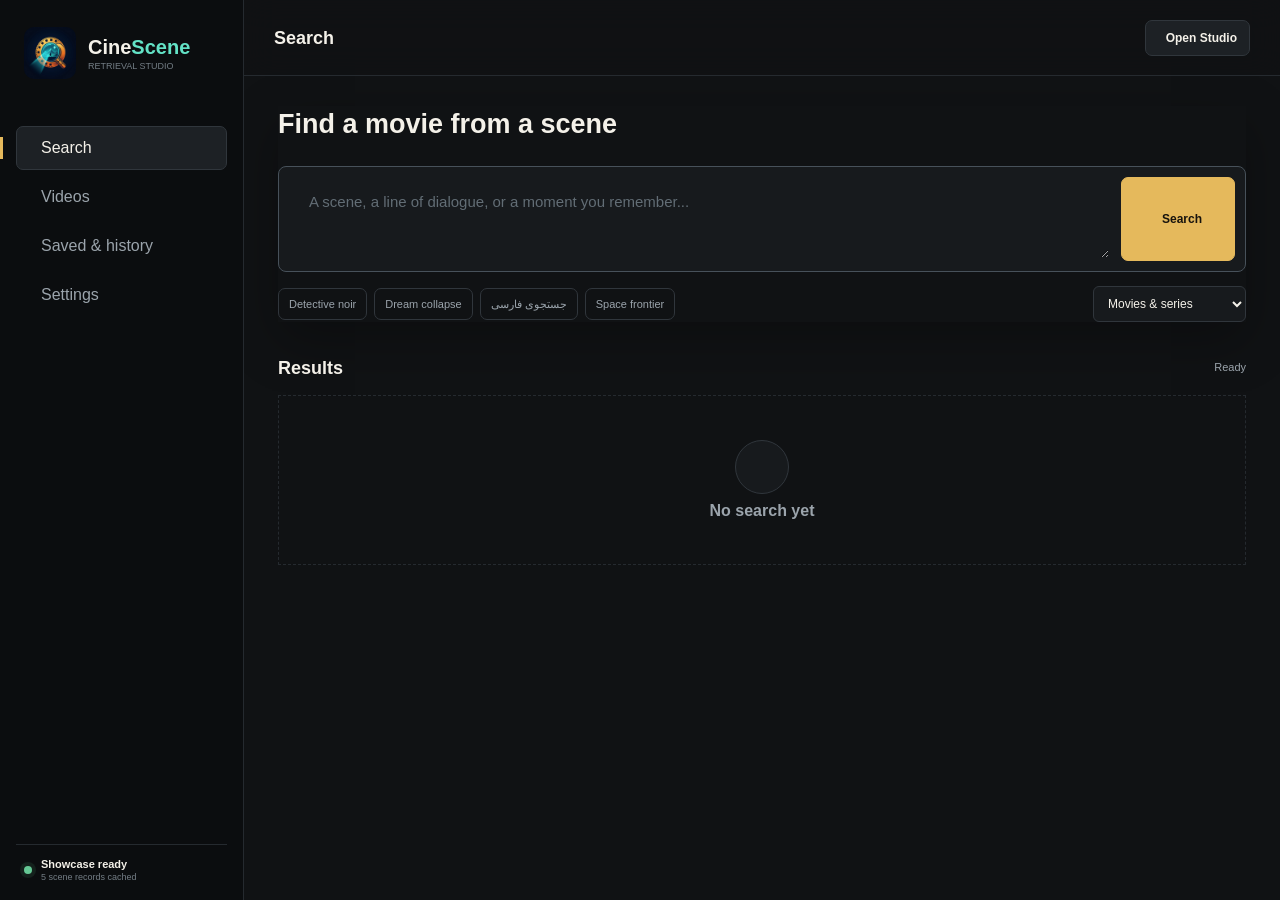
==== index.html @ 85725b5b "Simplify Studio workflows and complete title details, saved memory and folder controls" ====
<!doctype html>
<html lang="en">
  <head>
    <meta charset="utf-8" />
    <meta name="viewport" content="width=device-width, initial-scale=1" />
    <meta name="theme-color" content="#101214" />
    <meta name="description" content="CineScene retrieves movies and series from a remembered scene." />
    <title>CineScene Retrieval Studio</title>
    <link rel="manifest" href="./manifest.webmanifest" />
    <meta property="og:title" content="CineScene" />
    <meta property="og:description" content="Discover movies by their scenes." />
    <meta property="og:image" content="https://amin-pourmand.github.io/cinescene/assets/brand-lockup.jpg" />
    <meta property="og:image:width" content="1024" />
    <meta property="og:image:height" content="1024" />
    <link rel="icon" href="./assets/icon.svg?v=20261025-reel-v11" type="image/svg+xml" />
    <link rel="icon" href="./assets/favicon-32.png?v=20261025-reel-v11" sizes="32x32" type="image/png" />
    <link rel="apple-touch-icon" href="./assets/apple-touch-icon.png?v=20261025-reel-v11" sizes="180x180" />
    <link rel="stylesheet" href="./assets/styles.css?v=20261025-reel-v11" />
    <link rel="stylesheet" href="./assets/scene-explorer.css?v=20261025-reel-v11" />
    <link rel="stylesheet" href="./assets/workspace.css?v=20261025-workspace-v12" />
  </head>
  <body>
    <div class="app-shell">
      <aside class="sidebar" id="sidebar">
        <a class="brand" href="#discover" data-view-link="discover" aria-label="CineScene home">
          <img class="brand-mark" src="./assets/brand-mark-512.png?v=20261025-reel-v11" width="52" height="52" alt="" />
          <span class="brand-copy"><strong>Cine<span>Scene</span></strong><small>Retrieval Studio</small></span>
        </a>

        <nav class="primary-nav" aria-label="Workspace">
          <button class="nav-item active" type="button" data-view-link="discover">
            <i data-lucide="search"></i><span>Search</span>
          </button>
          <button class="nav-item" type="button" data-view-link="scenes">
            <i data-lucide="film"></i><span>Videos</span>
          </button>
          <button class="nav-item" type="button" data-view-link="library">
            <i data-lucide="bookmark"></i><span>Saved &amp; history</span>
          </button>
          <button class="nav-item" type="button" data-view-link="system">
            <i data-lucide="settings-2"></i><span>Settings</span>
          </button>
        </nav>

        <div class="sidebar-status">
          <span class="status-dot" id="statusDot"></span>
          <div><strong id="sidebarStatus">Loading catalog</strong><small id="sidebarModel">Public PWA showcase</small></div>
          <button class="icon-button ghost" id="installButton" type="button" title="Install app" aria-label="Install app" hidden>
            <i data-lucide="download"></i>
          </button>
        </div>
      </aside>

      <div class="app-main">
        <header class="topbar">
          <button class="icon-button mobile-menu" id="mobileMenuButton" type="button" aria-label="Open navigation">
            <i data-lucide="menu"></i>
          </button>
          <div><h1 id="viewTitle">Search</h1></div>
          <div class="topbar-actions">
            <a class="button secondary compact studio-link" href="http://127.0.0.1:8000/#ingest" target="_blank" rel="noopener" aria-label="Open local Studio" title="Open local Studio"><i data-lucide="external-link"></i><span>Open Studio</span></a>
          </div>
        </header>

        <main class="content">
          <section class="view active" id="discoverView" data-view="discover">
            <div class="search-stage">
              <div class="search-heading">
                <div><h2>Find a movie from a scene</h2></div>
                <div class="search-heading-actions"><button class="icon-button ghost" id="shareSearchButton" type="button" title="Copy search link" aria-label="Copy search link" disabled><i data-lucide="link"></i></button><button class="icon-button ghost" id="clearButton" type="button" title="Clear search" aria-label="Clear search"><i data-lucide="x"></i></button></div>
              </div>
              <div class="query-composer">
                <i data-lucide="sparkles"></i>
                <textarea id="queryInput" rows="2" maxlength="1000" dir="auto" aria-label="Scene description" placeholder="A scene, a line of dialogue, or a moment you remember..."></textarea>
                <button class="button primary search-button" id="searchButton" type="button"><i data-lucide="search"></i><span>Search</span></button>
              </div>
              <div class="search-tools">
                <div class="prompt-list" aria-label="Example searches">
                  <button type="button" data-query="a lonely detective enters a dark room and investigates a mystery">Detective noir</button>
                  <button type="button" data-query="a dream collapses while people run through a rotating hallway">Dream collapse</button>
                  <button type="button" data-query="کارآگاهی تنها وارد اتاقی تاریک می شود و دنبال سرنخ می گردد">جستجوی فارسی</button>
                  <button type="button" data-query="space adventure with an alien civilization and a distant moon">Space frontier</button>
                </div>
                <div class="search-settings">
                    <select id="sourceFilter" aria-label="Media type">
                      <option value="all">Movies &amp; series</option>
                      <option value="offline">With scene evidence</option>
                      <option value="movies">Movies</option>
                      <option value="series">Series</option>
                    </select>
                </div>
              </div>
            </div>

            <section class="recent-section" hidden><span>Recent searches</span><div id="recentSearches" class="recent-searches"></div></section>

            <section class="results-section">
              <div class="section-header">
                <div><span class="section-kicker">Ranked matches</span><h3>Results</h3></div>
                <span class="count-label" id="resultMeta">Ready</span>
              </div>
              <div id="results" class="results-grid empty-results">
                <div class="empty-visual"><i data-lucide="scan-search"></i></div>
                <strong>No search yet</strong>
              </div>
            </section>
          </section>

          <section class="view" id="scenesView" data-view="scenes">
            <div class="page-heading">
              <div><h2>Videos</h2></div>
              <span class="mode-badge">Preview only</span>
            </div>

            <details class="add-media-panel"><summary>Preview a local video</summary><div class="lab-layout">
              <section class="tool-panel upload-panel">
                <div class="panel-heading"><span>01</span><div><h3>Local video</h3></div></div>
                <div class="drop-zone" id="videoDropZone" role="region" aria-label="Local video preview">
                  <input id="videoInput" type="file" accept="video/mp4,video/x-matroska,video/webm,video/quicktime,video/*" hidden />
                  <div class="drop-icon"><i data-lucide="file-video-2"></i></div>
                  <strong id="videoDropTitle">Drop a video here</strong>
                  <span id="videoDropMeta">MP4, MKV, MOV, AVI, WEBM</span>
                  <button class="button secondary compact" type="button" id="chooseVideoButton"><i data-lucide="folder-open"></i>Browse</button>
                </div>
                <div class="file-row" id="selectedVideo" hidden>
                  <i data-lucide="film"></i><div><strong></strong><span></span></div>
                  <button class="icon-button ghost" id="removeVideoButton" type="button" aria-label="Remove video"><i data-lucide="trash-2"></i></button>
                </div>
                <button class="button primary full-width" id="previewVideoButton" type="button" disabled><i data-lucide="play"></i><span>Preview selected media</span></button>
              </section>

            </div></details>

            <section class="timeline-section">
              <div class="section-header"><div><h3>Scene examples</h3></div></div>
              <div id="sceneTimeline" class="media-timeline empty-inline">Loading processed scenes...</div>
            </section>
          </section>

          <section class="view" id="libraryView" data-view="library">
            <div class="page-heading"><div><h2>Saved &amp; history</h2></div></div>
            <div class="memory-tabs" role="tablist" aria-label="Saved items and history"><button class="active" role="tab" aria-selected="true" data-memory-tab="saved" type="button">Saved titles</button><button role="tab" aria-selected="false" data-memory-tab="history" type="button">Search history</button></div>
            <section data-memory-panel="saved"><div id="favoriteList" class="memory-list"></div></section>
            <section data-memory-panel="history" hidden><div class="memory-panel-header"><h3>Search history</h3><button class="icon-button ghost" id="clearHistoryButton" type="button" title="Clear search history" aria-label="Clear search history"><i data-lucide="trash-2"></i></button></div><div id="historyList" class="memory-list"></div></section>
          </section>

          <section class="view" id="systemView" data-view="system">
            <div class="page-heading"><div><h2>Settings</h2></div><span class="status-pill" id="statusPill">Loading catalog</span></div>
            <div class="preference-row"><label for="topKInput">Results per search</label><input id="topKInput" type="number" min="1" max="20" value="8" /></div>
            <div class="preference-row"><span>Mode</span><span class="mode-badge">Catalog showcase</span></div>
            <div class="preference-row"><span>Video processing</span><a class="button secondary compact studio-link" href="http://127.0.0.1:8000/#ingest" target="_blank" rel="noopener"><i data-lucide="external-link"></i>Open local Studio</a></div>
            <details class="technical-details"><summary>Catalog information</summary><p class="count-label"><span id="metricCatalog">-</span> catalog titles</p><div class="stat-strip" aria-label="Catalog summary">
              <div><i data-lucide="clapperboard"></i><span><strong id="metricIndexed">-</strong><small>showcase titles</small></span></div>
              <div><i data-lucide="library"></i><span><strong id="metricOffline">-</strong><small>series titles</small></span></div>
              <div><i data-lucide="binary"></i><span><strong id="metricScenes">-</strong><small>scene records</small></span></div>
              <div><i data-lucide="timer"></i><span><strong id="metricLatency">-</strong><small>last search</small></span></div>
            </div></details>
          </section>
        </main>
      </div>
    </div>

    <dialog id="playerDialog" class="player-dialog">
      <div class="player-topbar"><div><strong id="playerTitle">Local media preview</strong><span id="playerTimecode">Browser-only playback</span></div><button class="icon-button ghost" id="closePlayerButton" type="button" aria-label="Close player"><i data-lucide="x"></i></button></div>
      <video id="scenePlayer" controls preload="metadata"></video>
      <div class="player-caption" id="playerCaption">The selected file remains on this device.</div>
    </dialog>

    <div class="toast-region" id="toastRegion" aria-live="polite"></div>
    <script src="./assets/lucide.min.js?v=0.468.0"></script>
    <script src="./assets/scene-explorer.js?v=20261025-reel-v11"></script>
    <script src="./assets/workspace-ui.js?v=20261025-workspace-v12"></script>
    <script src="./assets/app.js?v=20261025-workspace-v12"></script>
  </body>
</html>
---- assets/styles.css ----
@font-face {
  font-family: "Manrope";
  src: url("./manrope-latin.woff2") format("woff2");
  font-style: normal;
  font-weight: 400 800;
  font-display: swap;
}

@font-face {
  font-family: "Vazirmatn";
  src: url("./vazirmatn-arabic.woff2") format("woff2");
  font-style: normal;
  font-weight: 400 800;
  font-display: swap;
  unicode-range: U+0600-06FF, U+0750-077F, U+08A0-08FF, U+FB50-FDFF, U+FE70-FEFF;
}

@font-face {
  font-family: "Vazirmatn";
  src: url("./vazirmatn-latin.woff2") format("woff2");
  font-style: normal;
  font-weight: 400 800;
  font-display: swap;
  unicode-range: U+0000-024F;
}

:root {
  color-scheme: dark;
  --bg: #101214;
  --sidebar: #0b0d0f;
  --surface: #171a1d;
  --surface-2: #1d2125;
  --surface-3: #242a2f;
  --ink: #f4f1e9;
  --muted: #9ba4ac;
  --subtle: #737d85;
  --line: #30363c;
  --line-soft: #252a2f;
  --amber: #e5b95c;
  --teal: #51c7b1;
  --coral: #e6786e;
  --blue: #7ea4df;
  --success: #65c895;
  --danger: #ef8078;
  --shadow: 0 18px 50px rgba(0, 0, 0, 0.28);
}

* {
  box-sizing: border-box;
}

html {
  background: var(--bg);
}

body {
  margin: 0;
  min-width: 320px;
  min-height: 100vh;
  background: var(--bg);
  color: var(--ink);
  font-family: "Manrope", "Vazirmatn", "Segoe UI", sans-serif;
  letter-spacing: 0;
}

button,
input,
textarea,
output {
  font: inherit;
  letter-spacing: 0;
}

button {
  cursor: pointer;
}

button:disabled {
  cursor: not-allowed;
  opacity: 0.48;
}

button:focus-visible,
input:focus-visible,
textarea:focus-visible,
summary:focus-visible,
.drop-zone:focus-visible {
  outline: 2px solid var(--amber);
  outline-offset: 2px;
}

svg {
  width: 18px;
  height: 18px;
  stroke-width: 1.8;
  flex: 0 0 auto;
}

[hidden] {
  display: none !important;
}

.app-shell {
  min-height: 100vh;
}

.sidebar {
  position: fixed;
  inset: 0 auto 0 0;
  z-index: 30;
  width: 244px;
  padding: 22px 16px 18px;
  display: flex;
  flex-direction: column;
  background: var(--sidebar);
  border-right: 1px solid var(--line-soft);
}

.brand {
  min-height: 52px;
  padding: 5px 8px;
  display: flex;
  align-items: center;
  gap: 12px;
  color: var(--ink);
  text-decoration: none;
}

.brand-mark {
  display: block;
  width: 52px;
  height: 52px;
  flex: 0 0 52px;
  border-radius: 10px;
  object-fit: contain;
}

.brand-copy {
  display: grid;
  gap: 2px;
  min-width: 0;
}

.brand-copy strong {
  font-size: 20px;
  font-weight: 750;
  line-height: 1.2;
}

.brand-copy strong span { color: #63e2c6; }

.brand-copy small {
  color: var(--subtle);
  font-size: 9px;
  text-transform: uppercase;
}

.primary-nav {
  margin-top: 42px;
  display: grid;
  gap: 5px;
}

.nav-item {
  position: relative;
  width: 100%;
  min-height: 44px;
  padding: 0 12px;
  display: flex;
  align-items: center;
  gap: 12px;
  border: 1px solid transparent;
  border-radius: 7px;
  background: transparent;
  color: var(--muted);
  text-align: left;
  transition: color 150ms ease, background 150ms ease, border-color 150ms ease;
}

.nav-item:hover {
  color: var(--ink);
  background: var(--surface);
}

.nav-item.active {
  color: var(--ink);
  background: var(--surface-2);
  border-color: var(--line);
}

.nav-item.active::before {
  content: "";
  position: absolute;
  left: -17px;
  width: 3px;
  height: 22px;
  background: var(--amber);
}

.nav-item b {
  min-width: 18px;
  height: 18px;
  margin-left: auto;
  padding: 0 5px;
  display: grid;
  place-items: center;
  border-radius: 50%;
  background: var(--coral);
  color: #17110e;
  font-size: 10px;
}

.sidebar-status {
  margin-top: auto;
  padding: 13px 8px 0;
  display: grid;
  grid-template-columns: auto minmax(0, 1fr) auto;
  align-items: center;
  gap: 9px;
  border-top: 1px solid var(--line-soft);
}

.status-dot,
.health-badge span,
.engine-chip span {
  width: 8px;
  height: 8px;
  border-radius: 50%;
  background: var(--amber);
  box-shadow: 0 0 0 4px rgba(229, 185, 92, 0.1);
}

.status-dot.ok,
.health-badge.ok span {
  background: var(--success);
  box-shadow: 0 0 0 4px rgba(101, 200, 149, 0.1);
}

.status-dot.error,
.health-badge.error span {
  background: var(--danger);
  box-shadow: 0 0 0 4px rgba(239, 128, 120, 0.1);
}

.sidebar-status div {
  min-width: 0;
  display: grid;
  gap: 2px;
}

.sidebar-status strong,
.sidebar-status small {
  overflow: hidden;
  text-overflow: ellipsis;
  white-space: nowrap;
}

.sidebar-status strong {
  font-size: 11px;
}

.sidebar-status small {
  color: var(--subtle);
  font-size: 9px;
}

.app-main {
  min-height: 100vh;
  margin-left: 244px;
}

.topbar {
  position: sticky;
  top: 0;
  z-index: 20;
  min-height: 76px;
  padding: 12px 30px;
  display: flex;
  align-items: center;
  justify-content: space-between;
  gap: 18px;
  background: rgba(16, 18, 20, 0.94);
  border-bottom: 1px solid var(--line-soft);
  backdrop-filter: blur(16px);
}

.topbar h1 {
  margin: 2px 0 0;
  font-size: 20px;
  line-height: 1.2;
}

.eyebrow,
.section-kicker {
  color: var(--amber);
  font-size: 10px;
  font-weight: 700;
  text-transform: uppercase;
}

.topbar-actions {
  display: flex;
  align-items: center;
  gap: 10px;
}

.engine-chip {
  height: 36px;
  padding: 0 12px;
  display: flex;
  align-items: center;
  gap: 7px;
  border: 1px solid var(--line);
  border-radius: 7px;
  background: var(--surface);
  color: var(--muted);
  font-size: 11px;
}

.engine-chip span {
  width: 6px;
  height: 6px;
  background: var(--teal);
  box-shadow: none;
}

.engine-chip b {
  color: var(--ink);
}

.content {
  width: min(1520px, 100%);
  margin: 0 auto;
  padding: 32px 34px 70px;
}

.view {
  display: none;
}

.view.active {
  display: block;
  animation: view-in 220ms ease;
}

@keyframes view-in {
  from { opacity: 0; transform: translateY(5px); }
  to { opacity: 1; transform: translateY(0); }
}

.page-heading,
.section-header,
.search-heading {
  display: flex;
  align-items: center;
  justify-content: space-between;
  gap: 18px;
}

.page-heading {
  margin-bottom: 26px;
}

.page-heading h2,
.search-heading h2,
.section-header h3 {
  margin: 4px 0 0;
  letter-spacing: 0;
}

.page-heading h2,
.search-heading h2 {
  font-size: 30px;
  line-height: 1.15;
}

.section-header h3 {
  font-size: 18px;
}

.button,
.icon-button,
.prompt-list button,
.segmented-control button {
  border: 1px solid var(--line);
  border-radius: 7px;
  color: var(--ink);
  background: var(--surface-2);
  transition: transform 150ms ease, border-color 150ms ease, background 150ms ease, color 150ms ease;
}

.button:hover:not(:disabled),
.icon-button:hover:not(:disabled),
.prompt-list button:hover,
.segmented-control button:hover {
  transform: translateY(-1px);
  border-color: #59626a;
}

.button {
  min-height: 42px;
  padding: 0 15px;
  display: inline-flex;
  align-items: center;
  justify-content: center;
  gap: 8px;
  font-weight: 700;
  font-size: 12px;
}

.button.primary {
  background: var(--amber);
  border-color: var(--amber);
  color: #17130d;
}

.button.primary:hover:not(:disabled) {
  background: #f0c66d;
  border-color: #f0c66d;
}

.button.secondary {
  background: var(--surface-2);
}

.button.compact {
  min-height: 36px;
  padding: 0 12px;
}

.full-width {
  width: 100%;
}

.icon-button {
  width: 38px;
  height: 38px;
  padding: 0;
  display: grid;
  place-items: center;
}

.icon-button.ghost {
  background: transparent;
  border-color: transparent;
  color: var(--muted);
}

.mobile-menu {
  display: none;
}

.search-stage {
  padding: 26px;
  border: 1px solid var(--line);
  background: var(--surface);
  box-shadow: var(--shadow);
}

.query-composer {
  margin-top: 22px;
  padding: 10px 10px 10px 18px;
  display: grid;
  grid-template-columns: auto minmax(0, 1fr) auto;
  align-items: center;
  gap: 12px;
  border: 1px solid #414950;
  border-radius: 8px;
  background: #0f1214;
}

.query-composer > svg {
  color: var(--amber);
}

.query-composer:focus-within {
  border-color: var(--amber);
  box-shadow: 0 0 0 3px rgba(229, 185, 92, 0.09);
}

.query-composer textarea {
  width: 100%;
  min-height: 62px;
  max-height: 180px;
  padding: 9px 0;
  resize: vertical;
  border: 0;
  outline: 0;
  background: transparent;
  color: var(--ink);
  font-family: "Manrope", "Vazirmatn", "Segoe UI", sans-serif;
  font-size: 16px;
  line-height: 1.55;
}

.query-composer textarea::placeholder,
input::placeholder {
  color: #626d75;
}

.search-button {
  align-self: stretch;
  min-width: 128px;
}

.search-tools {
  margin-top: 14px;
  display: flex;
  align-items: center;
  justify-content: space-between;
  gap: 14px;
}

.prompt-list {
  display: flex;
  flex-wrap: wrap;
  gap: 7px;
}

.prompt-list button {
  min-height: 32px;
  padding: 0 10px;
  color: var(--muted);
  background: transparent;
  font-size: 10px;
}

.search-settings {
  display: flex;
  align-items: center;
  gap: 12px;
  color: var(--muted);
  font-size: 10px;
}

.search-settings label {
  display: flex;
  align-items: center;
  gap: 7px;
}

input[type="number"],
input[type="text"] {
  min-height: 40px;
  width: 100%;
  padding: 0 11px;
  border: 1px solid var(--line);
  border-radius: 7px;
  outline: 0;
  background: #111416;
  color: var(--ink);
}

.search-settings input[type="number"] {
  width: 52px;
  min-height: 32px;
}

.switch input,
.option-row > input {
  appearance: none;
  width: 34px;
  height: 20px;
  margin: 0;
  border: 1px solid #485159;
  border-radius: 12px;
  background: #121517;
  position: relative;
  transition: background 150ms ease, border-color 150ms ease;
}

.switch input::after,
.option-row > input::after {
  content: "";
  position: absolute;
  top: 3px;
  left: 3px;
  width: 12px;
  height: 12px;
  border-radius: 50%;
  background: #7b858d;
  transition: transform 150ms ease, background 150ms ease;
}

.switch input:checked,
.option-row > input:checked {
  border-color: var(--teal);
  background: rgba(81, 199, 177, 0.14);
}

.switch input:checked::after,
.option-row > input:checked::after {
  transform: translateX(14px);
  background: var(--teal);
}

.stat-strip {
  margin: 18px 0 32px;
  display: grid;
  grid-template-columns: repeat(4, minmax(0, 1fr));
  border: 1px solid var(--line-soft);
  background: var(--surface);
}

.stat-strip > div {
  min-height: 74px;
  padding: 15px 18px;
  display: flex;
  align-items: center;
  gap: 12px;
  border-right: 1px solid var(--line-soft);
}

.stat-strip > div:last-child {
  border-right: 0;
}

.stat-strip svg {
  color: var(--teal);
}

.stat-strip span {
  display: grid;
  gap: 2px;
}

.stat-strip strong {
  font-size: 16px;
}

.stat-strip small {
  color: var(--subtle);
  font-size: 9px;
  text-transform: uppercase;
}

.count-label {
  color: var(--muted);
  font-size: 11px;
}

.results-grid {
  margin-top: 16px;
  display: grid;
  grid-template-columns: minmax(0, 1fr);
  gap: 12px;
}

.empty-results {
  min-height: 310px;
  grid-template-columns: 1fr;
  place-items: center;
  align-content: center;
  gap: 8px;
  border: 1px dashed #3a4147;
  color: var(--muted);
  text-align: center;
}

.empty-results > span {
  max-width: 540px;
  color: var(--subtle);
  font-size: 12px;
}

.empty-visual {
  width: 54px;
  height: 54px;
  display: grid;
  place-items: center;
  border: 1px solid var(--line);
  border-radius: 50%;
  color: var(--amber);
  background: var(--surface);
}

.empty-visual svg {
  width: 24px;
  height: 24px;
}

.result-card {
  display: grid;
  grid-template-columns: 220px minmax(0, 1fr);
  min-width: 0;
  overflow: hidden;
  border: 1px solid var(--line);
  border-radius: 8px;
  background: var(--surface);
  transition: border-color 150ms ease, transform 150ms ease;
}

.result-card:hover {
  transform: translateY(-2px);
  border-color: #4a535a;
}

.result-media {
  position: relative;
  min-height: 190px;
  overflow: hidden;
  background: #0b0d0f;
}

.result-media img {
  width: 100%;
  height: 100%;
  display: block;
  object-fit: contain;
}

.result-card.catalog-only { grid-template-columns: 104px minmax(0, 1fr); }
.result-card.catalog-only .catalog-result-header { flex-direction: column; justify-content: center; padding: 12px; text-align: center; border-bottom: 0; border-right: 1px solid var(--line-soft); }
.result-card.catalog-only .catalog-source { margin-left: 0; font-size: 10px; overflow-wrap: anywhere; }
@media (max-width: 680px) {
  .result-card, .result-card.catalog-only { display: block; }
  .result-card.has-frame .result-media { aspect-ratio: 16 / 9; min-height: 0; }
  .result-card.catalog-only .catalog-result-header { flex-direction: row; justify-content: start; min-height: 42px; border-right: 0; border-bottom: 1px solid var(--line-soft); }
  .result-card.catalog-only .catalog-source { margin-left: auto; }
}

.result-media.no-image {
  display: grid;
  place-items: center;
  background: #15191c;
}

.result-media.no-image > .placeholder-number {
  color: #3d454b;
  font-size: 52px;
  font-weight: 700;
}

.result-rank,
.result-source {
  position: absolute;
  top: 10px;
  min-height: 24px;
  padding: 0 8px;
  display: flex;
  align-items: center;
  border: 1px solid rgba(255, 255, 255, 0.13);
  border-radius: 6px;
  background: rgba(11, 13, 15, 0.82);
  backdrop-filter: blur(8px);
  font-size: 9px;
  font-weight: 700;
  text-transform: uppercase;
}

.result-rank {
  left: 10px;
  color: var(--amber);
}

.result-source {
  right: 10px;
  color: var(--teal);
}

.result-body {
  padding: 16px;
}

.result-title-row {
  display: flex;
  justify-content: space-between;
  gap: 14px;
}

.result-title-row h4 {
  margin: 0;
  min-width: 0;
  overflow-wrap: anywhere;
  font-size: 17px;
}

.result-title-row small {
  display: block;
  margin-top: 5px;
  color: var(--subtle);
  font-size: 10px;
}

.score-ring {
  width: 48px;
  height: 48px;
  flex: 0 0 auto;
  display: grid;
  place-items: center;
  border: 2px solid var(--teal);
  border-radius: 50%;
  color: var(--teal);
  font-size: 10px;
  font-weight: 700;
}

.result-overview {
  min-height: 52px;
  margin: 13px 0;
  color: var(--muted);
  font-size: 11px;
  line-height: 1.55;
  display: -webkit-box;
  -webkit-line-clamp: 3;
  -webkit-box-orient: vertical;
  overflow: hidden;
}

.matched-scene {
  margin: 0 -16px;
  padding: 13px 16px;
  background: #121517;
  border-top: 1px solid var(--line-soft);
  border-bottom: 1px solid var(--line-soft);
}

.scene-label {
  display: flex;
  align-items: center;
  justify-content: space-between;
  gap: 10px;
  color: var(--amber);
  font-size: 9px;
  font-weight: 700;
  text-transform: uppercase;
}

.scene-label time {
  color: var(--ink);
  font-variant-numeric: tabular-nums;
}

.matched-scene p {
  margin: 8px 0 0;
  color: #c9ced2;
  font-size: 11px;
  line-height: 1.5;
}

.chip-row {
  margin-top: 11px;
  display: flex;
  flex-wrap: wrap;
  gap: 5px;
}

.chip {
  min-height: 22px;
  padding: 3px 7px;
  display: inline-flex;
  align-items: center;
  border: 1px solid #394148;
  border-radius: 5px;
  color: var(--muted);
  background: #171b1e;
  font-size: 8px;
  overflow-wrap: anywhere;
}

.result-actions {
  margin-top: 13px;
  display: flex;
  align-items: center;
  gap: 7px;
}

.result-actions .button {
  flex: 1;
}

.health-badge {
  min-height: 34px;
  padding: 0 11px;
  display: flex;
  align-items: center;
  gap: 8px;
  border: 1px solid var(--line);
  border-radius: 7px;
  color: var(--muted);
  background: var(--surface);
  font-size: 10px;
}

.lab-layout {
  display: grid;
  grid-template-columns: minmax(0, 1.15fr) minmax(340px, 0.85fr);
  gap: 16px;
  align-items: start;
}

.tool-panel {
  border: 1px solid var(--line);
  border-radius: 8px;
  background: var(--surface);
}

.upload-panel,
.pipeline-panel {
  padding: 20px;
}

.pipeline-panel {
  position: sticky;
  top: 98px;
}

.panel-heading {
  display: flex;
  align-items: center;
  gap: 11px;
  margin-bottom: 18px;
}

.panel-heading > span {
  width: 30px;
  height: 30px;
  display: grid;
  place-items: center;
  border: 1px solid var(--line);
  border-radius: 6px;
  color: var(--amber);
  font-size: 9px;
  font-weight: 700;
}

.panel-heading h3 {
  margin: 0;
  font-size: 15px;
}

.panel-heading small {
  display: block;
  margin-top: 3px;
  color: var(--subtle);
  font-size: 9px;
}

.drop-zone {
  min-height: 210px;
  padding: 26px;
  display: flex;
  flex-direction: column;
  align-items: center;
  justify-content: center;
  gap: 8px;
  border: 1px dashed #48525a;
  border-radius: 8px;
  background: #111416;
  text-align: center;
  transition: border-color 150ms ease, background 150ms ease;
}

.drop-zone.dragging {
  border-color: var(--teal);
  background: rgba(81, 199, 177, 0.05);
}

.drop-zone > span {
  color: var(--subtle);
  font-size: 9px;
}

.drop-zone .button {
  margin-top: 8px;
}

.drop-icon {
  width: 52px;
  height: 52px;
  display: grid;
  place-items: center;
  border: 1px solid #3b444b;
  border-radius: 50%;
  color: var(--teal);
  background: var(--surface-2);
}

.drop-icon svg {
  width: 23px;
  height: 23px;
}

.file-row,
.subtitle-picker {
  min-height: 58px;
  margin-top: 12px;
  padding: 9px 11px;
  display: flex;
  align-items: center;
  gap: 10px;
  border: 1px solid var(--line-soft);
  border-radius: 7px;
  background: #131619;
}

.file-row > svg,
.subtitle-picker > div:first-child svg {
  color: var(--blue);
}

.file-row div,
.subtitle-picker div {
  min-width: 0;
  display: grid;
  gap: 2px;
}

.file-row div {
  flex: 1;
}

.file-row strong,
.file-row span,
.subtitle-picker strong,
.subtitle-picker span {
  overflow: hidden;
  text-overflow: ellipsis;
  white-space: nowrap;
}

.file-row strong,
.subtitle-picker strong {
  font-size: 10px;
}

.file-row span,
.subtitle-picker span {
  color: var(--subtle);
  font-size: 8px;
}

.subtitle-picker > div {
  flex: 1;
}

.field-label {
  margin-top: 13px;
  display: grid;
  gap: 7px;
  color: var(--muted);
  font-size: 10px;
}

.file-stack {
  display: flex;
  flex-wrap: wrap;
  gap: 6px;
  margin-top: 7px;
}

.file-stack span {
  padding: 5px 7px;
  border: 1px solid var(--line-soft);
  border-radius: 5px;
  color: var(--muted);
  background: #121517;
  font-size: 8px;
}

.analysis-mode {
  margin-top: 18px;
  display: flex;
  align-items: center;
  justify-content: space-between;
  gap: 12px;
  color: var(--muted);
  font-size: 10px;
}

.segmented-control {
  display: grid;
  grid-template-columns: 1fr 1fr;
  padding: 3px;
  border: 1px solid var(--line);
  border-radius: 7px;
  background: #111416;
}

.segmented-control button {
  min-height: 31px;
  padding: 0 11px;
  border-color: transparent;
  background: transparent;
  color: var(--subtle);
  font-size: 9px;
}

.segmented-control button.active {
  background: var(--surface-3);
  color: var(--ink);
  border-color: #3d454c;
}

.option-list {
  margin-top: 14px;
  border-top: 1px solid var(--line-soft);
}

.option-row {
  min-height: 58px;
  padding: 9px 2px;
  display: flex;
  align-items: center;
  justify-content: space-between;
  gap: 14px;
  border-bottom: 1px solid var(--line-soft);
}

.option-row > span {
  min-width: 0;
  display: grid;
  grid-template-columns: auto 1fr;
  gap: 2px 9px;
}

.option-row svg {
  grid-row: 1 / 3;
  align-self: center;
  color: var(--subtle);
}

.option-row b {
  font-size: 10px;
}

.option-row small {
  color: var(--subtle);
  font-size: 8px;
}

.advanced-options {
  margin: 14px 0;
  border: 1px solid var(--line-soft);
  border-radius: 7px;
  background: #131619;
}

.advanced-options summary {
  min-height: 42px;
  padding: 0 11px;
  display: flex;
  align-items: center;
  justify-content: space-between;
  color: var(--muted);
  cursor: pointer;
  list-style: none;
  font-size: 9px;
}

.advanced-options summary::-webkit-details-marker {
  display: none;
}

.advanced-options[open] summary svg {
  transform: rotate(180deg);
}

.control-grid {
  padding: 11px;
  display: grid;
  grid-template-columns: 1fr 1fr;
  gap: 14px;
  border-top: 1px solid var(--line-soft);
}

.control-grid label {
  display: grid;
  gap: 7px;
  color: var(--muted);
  font-size: 8px;
}

.control-grid label span {
  display: grid;
  grid-template-columns: 1fr 48px;
  align-items: center;
  gap: 8px;
}

input[type="range"] {
  accent-color: var(--amber);
}

.control-grid output {
  color: var(--ink);
  text-align: right;
  font-size: 8px;
}

.job-progress {
  margin-bottom: 17px;
  padding: 12px;
  border: 1px solid #3b444a;
  border-radius: 7px;
  background: #121517;
}

.progress-header {
  display: flex;
  justify-content: space-between;
  gap: 12px;
  font-size: 9px;
}

.progress-header b {
  color: var(--amber);
}

.progress-track {
  height: 5px;
  margin: 10px 0 7px;
  overflow: hidden;
  border-radius: 4px;
  background: #2a3035;
}

.progress-track span {
  display: block;
  width: 0;
  height: 100%;
  background: var(--teal);
  transition: width 240ms ease;
}

.job-progress > span {
  display: block;
  overflow: hidden;
  color: var(--subtle);
  font-size: 8px;
  text-overflow: ellipsis;
  white-space: nowrap;
}

.pipeline-steps {
  margin: 0;
  padding: 0;
  list-style: none;
}

.pipeline-steps li {
  position: relative;
  min-height: 63px;
  display: grid;
  grid-template-columns: 34px 1fr;
  align-items: center;
  gap: 11px;
}

.pipeline-steps li:not(:last-child)::after {
  content: "";
  position: absolute;
  left: 16px;
  top: 48px;
  bottom: -15px;
  width: 1px;
  background: var(--line);
}

.pipeline-steps li > span {
  width: 34px;
  height: 34px;
  z-index: 1;
  display: grid;
  place-items: center;
  border: 1px solid var(--line);
  border-radius: 50%;
  color: var(--subtle);
  background: var(--surface);
}

.pipeline-steps li.active > span {
  color: var(--amber);
  border-color: var(--amber);
}

.pipeline-steps li.complete > span {
  color: var(--success);
  border-color: var(--success);
  background: rgba(101, 200, 149, 0.08);
}

.pipeline-steps li div {
  display: grid;
  gap: 3px;
}

.pipeline-steps strong {
  font-size: 10px;
}

.pipeline-steps small {
  color: var(--subtle);
  font-size: 8px;
}

.pipeline-metrics {
  margin-top: 20px;
  display: grid;
  grid-template-columns: repeat(3, 1fr);
  border: 1px solid var(--line-soft);
}

.pipeline-metrics div {
  min-height: 57px;
  display: grid;
  place-items: center;
  align-content: center;
  gap: 3px;
  border-right: 1px solid var(--line-soft);
}

.pipeline-metrics div:last-child {
  border-right: 0;
}

.pipeline-metrics strong {
  font-size: 14px;
}

.pipeline-metrics span {
  color: var(--subtle);
  font-size: 7px;
  text-transform: uppercase;
}

.notice {
  margin-top: 12px;
  padding: 10px;
  border-left: 2px solid var(--blue);
  color: var(--muted);
  background: #13171a;
  font-size: 9px;
  line-height: 1.5;
}

.notice[data-mode="ok"] { border-color: var(--success); }
.notice[data-mode="error"] { border-color: var(--danger); color: #f2aaa5; }

.status-pill {
  min-height: 30px;
  padding: 7px 10px;
  border: 1px solid var(--line);
  border-radius: 7px;
  background: var(--surface);
  color: var(--muted);
  font-size: 9px;
}

.status-pill.ok { color: var(--success); border-color: rgba(79, 209, 157, 0.42); }
.status-pill.warn { color: var(--amber); border-color: rgba(229, 185, 92, 0.42); }
.pipeline-steps li.ready > span { border-color: var(--success); color: var(--success); }
.icon-button.selected { border-color: var(--amber); color: var(--amber); }
.diagnostic-panel p {
  margin: 13px 0 0;
  padding: 16px;
  border: 1px solid var(--line);
  border-radius: 8px;
  background: var(--surface);
  color: var(--muted);
  font-size: 10px;
  line-height: 1.7;
}

.timeline-section,
.folder-section {
  margin-top: 34px;
}

.media-timeline {
  margin-top: 15px;
  display: grid;
  gap: 12px;
}

.empty-inline {
  min-height: 110px;
  place-items: center;
  border: 1px dashed var(--line);
  color: var(--subtle);
  font-size: 10px;
}

.timeline-media {
  padding: 15px;
  border: 1px solid var(--line);
  border-radius: 8px;
  background: var(--surface);
}

.timeline-media-header {
  display: flex;
  align-items: center;
  justify-content: space-between;
  gap: 12px;
}

.timeline-media-header h4 {
  margin: 0;
  font-size: 13px;
}

.timeline-media-header span {
  color: var(--muted);
  font-size: 9px;
}

.scene-strip {
  margin-top: 12px;
  display: grid;
  grid-template-columns: repeat(4, minmax(0, 1fr));
  gap: 8px;
}

.scene-tile {
  min-width: 0;
  overflow: hidden;
  border: 1px solid var(--line-soft);
  border-radius: 6px;
  background: #111416;
}

.scene-tile img,
.scene-tile .frame-placeholder {
  width: 100%;
  aspect-ratio: 16 / 9;
  display: block;
  object-fit: cover;
  background: #0a0c0e;
}

.scene-tile div {
  padding: 8px;
}

.scene-tile strong,
.scene-tile p {
  overflow: hidden;
  display: -webkit-box;
  -webkit-box-orient: vertical;
}

.scene-tile strong {
  color: var(--amber);
  font-size: 8px;
  -webkit-line-clamp: 1;
}

.scene-tile p {
  min-height: 32px;
  margin: 5px 0 0;
  color: var(--muted);
  font-size: 8px;
  line-height: 1.4;
  -webkit-line-clamp: 3;
}

.folder-form {
  margin-top: 15px;
  padding: 14px;
  display: grid;
  grid-template-columns: minmax(240px, 1.5fr) minmax(180px, 1fr) auto auto;
  align-items: end;
  gap: 10px;
  border: 1px solid var(--line);
  background: var(--surface);
}

.folder-form .field-label {
  margin: 0;
}

.probe-grid {
  margin-top: 10px;
  display: grid;
  grid-template-columns: repeat(3, minmax(0, 1fr));
  gap: 8px;
}

.probe-item {
  min-width: 0;
  padding: 10px;
  border: 1px solid var(--line-soft);
  background: var(--surface);
}

.probe-item strong,
.probe-item span {
  display: block;
  overflow: hidden;
  text-overflow: ellipsis;
  white-space: nowrap;
}

.probe-item strong { font-size: 9px; }
.probe-item span { margin-top: 4px; color: var(--subtle); font-size: 8px; }

.library-grid {
  display: grid;
  grid-template-columns: repeat(3, minmax(0, 1fr));
  gap: 16px;
}

.library-grid > section {
  min-width: 0;
}

.library-list {
  margin-top: 12px;
  display: grid;
  gap: 7px;
}

.library-item {
  width: 100%;
  min-height: 67px;
  padding: 11px;
  display: grid;
  gap: 4px;
  border: 1px solid var(--line-soft);
  border-radius: 7px;
  background: var(--surface);
  color: var(--ink);
  text-align: left;
}

button.library-item:hover {
  border-color: #505960;
}

.library-item strong,
.library-item span {
  overflow: hidden;
  text-overflow: ellipsis;
  white-space: nowrap;
}

.library-item strong { font-size: 10px; }
.library-item span { color: var(--subtle); font-size: 8px; }

.system-grid {
  display: grid;
  grid-template-columns: repeat(4, minmax(0, 1fr));
  gap: 10px;
}

.system-card {
  min-height: 116px;
  padding: 15px;
  display: grid;
  align-content: center;
  gap: 6px;
  border: 1px solid var(--line);
  border-radius: 8px;
  background: var(--surface);
}

.system-card > span {
  color: var(--amber);
  font-size: 8px;
  font-weight: 700;
  text-transform: uppercase;
}

.system-card strong {
  font-size: 14px;
}

.system-card small {
  min-height: 28px;
  color: var(--subtle);
  font-size: 8px;
  line-height: 1.5;
  overflow-wrap: anywhere;
}

.diagnostic-panel {
  margin-top: 28px;
}

.diagnostic-panel pre {
  max-height: 420px;
  margin: 13px 0 0;
  padding: 16px;
  overflow: auto;
  border: 1px solid var(--line);
  border-radius: 8px;
  background: #0b0d0f;
  color: #b8c6bd;
  font-family: "Cascadia Code", Consolas, monospace;
  font-size: 9px;
  line-height: 1.6;
}

.player-dialog {
  width: min(980px, calc(100vw - 34px));
  padding: 0;
  border: 1px solid #465058;
  border-radius: 8px;
  background: #0b0d0f;
  color: var(--ink);
  box-shadow: 0 24px 80px rgba(0, 0, 0, 0.65);
}

.player-dialog::backdrop {
  background: rgba(0, 0, 0, 0.78);
  backdrop-filter: blur(6px);
}

.player-topbar {
  min-height: 58px;
  padding: 9px 12px 9px 16px;
  display: flex;
  align-items: center;
  justify-content: space-between;
  gap: 12px;
  border-bottom: 1px solid var(--line-soft);
}

.player-topbar div {
  display: grid;
  gap: 2px;
}

.player-topbar strong { font-size: 11px; }
.player-topbar span { color: var(--amber); font-size: 9px; }

.player-dialog video {
  width: 100%;
  max-height: 70vh;
  display: block;
  background: #000;
}

.player-caption {
  padding: 13px 16px;
  color: var(--muted);
  font-size: 10px;
  line-height: 1.5;
}

.toast-region {
  position: fixed;
  z-index: 100;
  right: 20px;
  bottom: 20px;
  width: min(350px, calc(100vw - 40px));
  display: grid;
  gap: 7px;
}

.toast {
  padding: 11px 13px;
  border: 1px solid #465058;
  border-left: 3px solid var(--teal);
  border-radius: 7px;
  background: #171b1e;
  color: var(--ink);
  box-shadow: var(--shadow);
  font-size: 10px;
  animation: toast-in 180ms ease;
}

.toast.error { border-left-color: var(--danger); }

@keyframes toast-in {
  from { opacity: 0; transform: translateY(7px); }
  to { opacity: 1; transform: translateY(0); }
}

.busy .search-button svg,
.busy #reloadButton svg,
.busy #refreshCrawlerButton svg {
  animation: spin 900ms linear infinite;
}

@keyframes spin { to { transform: rotate(360deg); } }

@media (max-width: 1180px) {
  .results-grid { grid-template-columns: 1fr; }
  .scene-strip { grid-template-columns: repeat(3, minmax(0, 1fr)); }
  .system-grid { grid-template-columns: 1fr 1fr; }
  .folder-form { grid-template-columns: 1fr 1fr; }
  .library-grid { grid-template-columns: 1fr 1fr; }
}

@media (max-width: 920px) {
  .sidebar {
    transform: translateX(-100%);
    transition: transform 180ms ease;
    box-shadow: var(--shadow);
  }
  body.nav-open .sidebar { transform: translateX(0); }
  .app-main { margin-left: 0; }
  .mobile-menu { display: grid; }
  .topbar { padding: 11px 18px; }
  .content { padding: 24px 18px 60px; }
  .lab-layout { grid-template-columns: 1fr; }
  .pipeline-panel { position: static; }
  .library-grid { grid-template-columns: 1fr; }
}

@media (max-width: 680px) {
  .topbar-actions .engine-chip { display: none; }
  .topbar-actions .button span { display: none; }
  .page-heading h2,
  .search-heading h2 { font-size: 24px; }
  .query-composer {
    grid-template-columns: auto 1fr;
    padding: 10px 12px;
  }
  .query-composer .search-button {
    grid-column: 1 / -1;
    min-height: 43px;
  }
  .search-tools { align-items: flex-start; flex-direction: column; }
  .stat-strip { grid-template-columns: 1fr 1fr; }
  .stat-strip > div:nth-child(2) { border-right: 0; }
  .stat-strip > div:nth-child(-n + 2) { border-bottom: 1px solid var(--line-soft); }
  .scene-strip { grid-template-columns: 1fr 1fr; }
  .probe-grid { grid-template-columns: 1fr; }
  .system-grid { grid-template-columns: 1fr; }
  .control-grid { grid-template-columns: 1fr; }
  .folder-form { grid-template-columns: 1fr; }
  .result-media { aspect-ratio: 16 / 9; }
}

@media (max-width: 440px) {
  .content { padding-inline: 12px; }
  .search-stage { padding: 17px; }
  .search-heading { align-items: flex-start; }
  .stat-strip > div { padding: 12px; }
  .scene-strip { grid-template-columns: 1fr; }
  .analysis-mode { align-items: flex-start; flex-direction: column; }
  .segmented-control { width: 100%; }
}

@media (prefers-reduced-motion: reduce) {
  *, *::before, *::after {
    scroll-behavior: auto !important;
    animation-duration: 0.01ms !important;
    transition-duration: 0.01ms !important;
  }
}
---- assets/scene-explorer.css ----
.timeline-media-header > div { min-width: 0; }
.timeline-media-header .timeline-actions { display: flex; align-items: center; gap: 12px; flex-wrap: wrap; }
.timeline-quality { display: flex; gap: 14px; flex-wrap: wrap; margin-top: 9px; color: var(--muted); font-size: 11px; }
.scene-tile[data-open-media] { cursor: pointer; }
.scene-tile[data-open-media]:hover { border-color: var(--teal); }
.catalog-result-header { min-height: 58px; padding: 14px 16px; display: flex; gap: 10px; align-items: center; border-bottom: 1px solid var(--line-soft); color: var(--muted); font-size: 11px; }
.catalog-result-header > svg { color: var(--teal); }
.catalog-result-header .catalog-source { margin-left: auto; }
.catalog-result-header b { color: var(--amber); }
.result-evidence { display: flex; gap: 6px; margin-top: 12px; color: var(--muted); font-size: 11px; align-items: center; }
.result-evidence svg { width: 14px; height: 14px; }
.scene-explorer { width: min(1180px, calc(100% - 32px)); height: min(880px, calc(100dvh - 40px)); max-width: none; max-height: none; padding: 0; color: var(--ink); background: var(--bg); border: 1px solid var(--line); border-radius: 8px; overflow: hidden; }
.scene-explorer[open] { display: flex; flex-direction: column; }
.scene-explorer::backdrop { background: rgba(0, 0, 0, .76); backdrop-filter: blur(5px); }
.explorer-header { display: flex; justify-content: space-between; align-items: center; padding: 20px 24px; border-bottom: 1px solid var(--line); gap: 15px; }
.explorer-header h2 { font-size: 21px; margin: 4px 0 0; overflow-wrap: anywhere; }
.explorer-quality { padding: 14px 24px; display: flex; flex-wrap: wrap; gap: 12px 25px; font-size: 12px; color: var(--muted); background: var(--surface); }
.explorer-quality b { color: var(--ink); font-variant-numeric: tabular-nums; }
.explorer-tools { display: flex; gap: 10px; padding: 14px 24px; border-bottom: 1px solid var(--line-soft); }
.explorer-search { flex: 1; min-width: 0; display: flex; gap: 10px; align-items: center; border: 1px solid var(--line); background: var(--surface); padding: 0 12px; border-radius: 6px; }
.explorer-search input { width: 100%; min-width: 0; padding: 11px 0; background: none; color: var(--ink); border: 0; font-size: 13px; }
.explorer-tools select { max-width: 195px; padding: 8px; border: 1px solid var(--line); border-radius: 6px; background: var(--surface); color: var(--ink); font: inherit; font-size: 12px; }
.explorer-body { flex: 1; min-height: 0; display: grid; grid-template-columns: minmax(0, 1fr) minmax(300px, .9fr); }
.explorer-detail { min-width: 0; overflow-y: auto; padding: 20px 24px; border-right: 1px solid var(--line); }
.explorer-preview { background: #090b0c; aspect-ratio: 16 / 9; overflow: hidden; border-radius: 6px; }
.explorer-preview video, .explorer-preview img { width: 100%; height: 100%; display: block; object-fit: contain; }
.explorer-scene-heading { display: flex; gap: 10px; justify-content: space-between; align-items: center; padding: 16px 0 10px; }
.explorer-scene-heading h3 { font-size: 16px; margin: 0; }
.explorer-scene-heading time { font-size: 11px; color: var(--teal); font-variant-numeric: tabular-nums; white-space: nowrap; }
.explorer-evidence { border-top: 1px solid var(--line-soft); padding: 14px 0; }
.evidence-label { display: flex; align-items: center; gap: 7px; color: var(--teal); font-size: 11px; font-weight: 700; }
.evidence-label svg { width: 15px; height: 15px; }
.explorer-evidence p { font-size: 13px; line-height: 1.8; margin: 9px 0; white-space: pre-wrap; overflow-wrap: anywhere; }
.explorer-evidence small, .explorer-missing { color: var(--muted); font-size: 11px; overflow-wrap: anywhere; }
.explorer-warning { border-left: 2px solid var(--amber); color: var(--amber); font-size: 11px; line-height: 1.7; padding-left: 12px; margin-top: 18px; }
.explorer-list { min-width: 0; overflow-y: auto; padding: 10px; }
.explorer-row { width: 100%; border: 1px solid transparent; border-bottom-color: var(--line-soft); border-radius: 5px; padding: 10px; display: flex; align-items: center; gap: 12px; background: none; color: var(--ink); text-align: left; }
.explorer-row:hover { background: var(--surface); }
.explorer-row[aria-pressed="true"] { background: var(--surface-2); border-color: var(--teal); }
.explorer-thumb { flex: 0 0 88px; aspect-ratio: 16 / 9; background: var(--surface); display: grid; place-items: center; overflow: hidden; border-radius: 4px; }
.explorer-thumb img { width: 100%; height: 100%; object-fit: cover; }
.explorer-row-copy { flex: 1; min-width: 0; }
.explorer-row-copy strong { font-size: 12px; display: flex; justify-content: space-between; gap: 8px; }
.explorer-row-copy time { font-size: 10px; color: var(--muted); }
.explorer-row-copy > span { display: -webkit-box; -webkit-line-clamp: 2; -webkit-box-orient: vertical; overflow: hidden; color: var(--muted); font-size: 11px; line-height: 1.6; margin-top: 5px; }
.explorer-row > svg { width: 13px; height: 13px; color: var(--subtle); }
.explorer-empty { padding: 25px; color: var(--muted); font-size: 13px; line-height: 1.7; text-align: center; }
.explorer-footer { display: flex; justify-content: space-between; align-items: center; padding: 10px 24px; border-top: 1px solid var(--line); font-size: 12px; color: var(--muted); }
.explorer-footer > div { display: flex; gap: 6px; }
@media (max-width: 700px) {
  .scene-explorer { width: calc(100% - 16px); height: calc(100dvh - 16px); }
  .explorer-header, .explorer-quality, .explorer-tools, .explorer-footer { padding: 12px; }
  .explorer-header h2 { font-size: 17px; }
  .explorer-body { display: flex; flex-direction: column; overflow-y: auto; }
  .explorer-detail { flex: 0 0 auto; overflow: visible; border-right: 0; padding: 12px; }
  .explorer-list { overflow: visible; flex: 0 0 auto; }
  .explorer-tools { flex-wrap: wrap; }
  .explorer-search { flex-basis: 100%; }
  .explorer-tools select { flex: 1; max-width: none; }
  .explorer-quality { font-size: 11px; gap: 8px 12px; }
  .timeline-media-header { align-items: start; flex-wrap: wrap; }
  .timeline-media-header .timeline-actions { justify-content: space-between; width: 100%; }
}
---- assets/workspace.css ----
/* Task-oriented workspace shared by the connected Studio and static showcase. */
.content { max-width: 1240px; padding-top: 30px; }
.topbar .eyebrow, .search-heading .section-kicker, .results-section .section-kicker { display: none; }
.topbar h1 { font-size: 18px; }
.search-stage { padding: 0; background: none; border: 0; }
.search-heading h2 { font-size: 27px; margin: 0; }
.search-heading { margin-bottom: 18px; }
.search-heading-actions { display: flex; gap: 5px; }
.query-composer { min-height: 106px; background: var(--surface); border-color: #47515a; }
.query-composer textarea { min-height: 78px; font-size: 15px; line-height: 1.7; }
.search-button { min-width: 114px; }
.search-tools { gap: 12px; align-items: center; }
.search-tools select { min-height: 36px; background: var(--surface); color: var(--ink); border: 1px solid var(--line); border-radius: 6px; padding: 6px 10px; font: inherit; font-size: 12px; }
.prompt-list button { font-size: 11px; }
.recent-section { margin-top: 24px; }
.recent-section > span { color: var(--muted); font-size: 11px; }
.recent-searches { display: flex; gap: 8px; flex-wrap: wrap; margin-top: 9px; }
.recent-searches button { display: flex; align-items: center; gap: 7px; max-width: min(300px, 100%); padding: 7px 9px; border: 0; border-radius: 5px; background: var(--surface); color: var(--muted); font-size: 11px; }
.recent-searches button:hover { color: var(--ink); }
.recent-searches button svg { width: 13px; height: 13px; }
.recent-searches button span { white-space: nowrap; overflow: hidden; text-overflow: ellipsis; }
.results-section { margin-top: 32px; }
.empty-results { min-height: 170px; background: none; border-color: var(--line-soft); }
.result-card { grid-template-columns: 200px minmax(0, 1fr); }
.result-card.catalog-only { grid-template-columns: 72px minmax(0, 1fr); }
.result-card .catalog-source { display: none; }
.result-body { padding: 18px; }
.title-link { display: block; border: 0; padding: 0; background: none; color: var(--ink); font-size: 18px; font-weight: 750; text-align: left; overflow-wrap: anywhere; }
.title-link:hover { color: var(--amber); }
.result-title-row small { color: var(--muted); font-size: 12px; }
.result-overview { min-height: 0; font-size: 13px; line-height: 1.75; -webkit-line-clamp: 2; margin-bottom: 10px; }
.matched-scene { margin: 12px -18px 0; padding-inline: 18px; }
.matched-scene p { font-size: 13px; display: -webkit-box; -webkit-line-clamp: 2; -webkit-box-orient: vertical; overflow: hidden; }
.result-evidence { margin-top: 0; }
.result-actions { margin-top: 13px; }
.result-actions .button { min-height: 35px; }
.chip { font-size: 10px; padding: 4px 6px; }
.result-actions [aria-pressed="true"], .title-dialog-actions [aria-pressed="true"] { color: var(--amber); border-color: var(--amber); }
.video-library-item { display: flex; gap: 18px; align-items: center; padding: 18px 0; border-bottom: 1px solid var(--line-soft); }
.video-library-item > img { width: 150px; aspect-ratio: 16 / 9; object-fit: cover; border-radius: 6px; background: var(--surface); }
.video-library-copy { min-width: 0; flex: 1; }
.video-library-copy h4 { margin: 0 0 7px; font-size: 16px; overflow-wrap: anywhere; }
.video-library-copy p { font-size: 11px; color: var(--muted); margin: 0; line-height: 1.8; }
.media-timeline { display: block; }
.add-media-panel, .folder-section, .technical-details { border: 0; border-top: 1px solid var(--line); padding: 0; margin-block: 18px; background: none; }
.add-media-panel > summary, .folder-section > summary, .technical-details > summary { padding: 15px 0; cursor: pointer; font-size: 13px; font-weight: 650; color: var(--ink); }
.add-media-panel .lab-layout { margin-top: 5px; }
.lab-layout:not(:has(.job-progress:not([hidden]))) { grid-template-columns: minmax(0, 1fr); max-width: 700px; }
.pipeline-panel:has(.job-progress[hidden]) { display: none; }
.analysis-options { border-top: 1px solid var(--line); margin-top: 18px; padding-top: 5px; }
.analysis-options > summary { padding-block: 12px; cursor: pointer; color: var(--muted); font-size: 12px; }
.option-row b, .control-grid label, .control-grid output { font-size: 12px; }
.field-label, .subtitle-picker strong, .file-row strong, .segmented-control button, .analysis-mode { font-size: 12px; }
.field-label input { font-size: 13px; }
.subtitle-picker span, .file-row span, .file-stack span, .drop-zone > span { font-size: 11px; }
.option-row small, .panel-heading small, .pipeline-steps small { font-size: 11px; }
.progress-header, .job-progress > span { font-size: 12px; }
.folder-form { padding: 0; border: 0; background: none; }
.folder-options { grid-column: 1 / -1; margin-top: 5px; }
.folder-options .control-grid { padding-inline: 0; }
.file-stack > span { display: flex; align-items: center; justify-content: space-between; gap: 8px; overflow-wrap: anywhere; }
.file-stack .icon-button { flex: 0 0 28px; width: 28px; height: 28px; }
.memory-tabs { display: flex; gap: 6px; border-bottom: 1px solid var(--line); margin-bottom: 18px; }
.memory-tabs button { background: none; color: var(--muted); padding: 12px 16px; border: 0; border-bottom: 2px solid transparent; font-size: 13px; }
.memory-tabs button.active { border-color: var(--amber); color: var(--ink); }
.memory-list { display: grid; gap: 1px; }
.memory-row { display: flex; align-items: center; gap: 12px; padding: 14px 0; border-bottom: 1px solid var(--line-soft); }
.memory-row > button:first-child { background: none; border: 0; color: var(--ink); flex: 1; min-width: 0; text-align: left; padding: 0; }
.memory-row strong { display: block; font-size: 13px; overflow-wrap: anywhere; }
.memory-row span { display: block; margin-top: 7px; color: var(--muted); font-size: 11px; }
.memory-panel-header { display: flex; justify-content: space-between; align-items: center; margin-block: 12px; }
.memory-panel-header h3 { font-size: 15px; }
.preference-row { display: flex; align-items: center; gap: 18px; padding-block: 16px; border-bottom: 1px solid var(--line-soft); }
.preference-row label { flex: 1; font-size: 13px; }
.preference-row input[type="number"] { width: 70px; padding: 8px; background: var(--surface); color: var(--ink); border: 1px solid var(--line); border-radius: 6px; }
.preference-row input[type="checkbox"] { accent-color: var(--teal); width: 18px; height: 18px; }
.technical-details .diagnostic-panel { margin-top: 20px; }
.mode-badge { font-size: 11px; color: var(--teal); padding: 5px 0; }
.studio-link { text-decoration: none; }
.nav-backdrop { position: fixed; z-index: 25; inset: 0; background: rgba(0,0,0,.6); border: 0; width: 100%; }
.title-dialog { width: min(760px, calc(100% - 24px)); max-height: calc(100dvh - 32px); padding: 0; border: 1px solid var(--line); border-radius: 8px; background: var(--bg); color: var(--ink); }
.title-dialog::backdrop, .confirm-dialog::backdrop { background: rgba(0,0,0,.75); }
.title-dialog-heading { display: flex; justify-content: space-between; gap: 18px; padding: 22px 24px; border-bottom: 1px solid var(--line); }
.title-dialog-heading h2 { font-size: 23px; line-height: 1.4; margin: 7px 0 0; overflow-wrap: anywhere; }
.title-dialog-heading .icon-button { flex: 0 0 36px; }
.title-dialog-body { padding: 20px 24px; }
.title-detail-frame { width: 100%; max-height: 300px; object-fit: contain; background: #090b0c; border-radius: 5px; margin-bottom: 18px; }
.title-metadata { margin: 0; }
.title-metadata > div { display: grid; grid-template-columns: 80px minmax(0,1fr); gap: 16px; padding: 8px 0; font-size: 12px; line-height: 1.75; }
.title-metadata dt { color: var(--muted); }
.title-metadata dd { margin: 0; overflow-wrap: anywhere; }
.title-dialog-body section { border-top: 1px solid var(--line-soft); margin-top: 18px; padding-top: 16px; }
.title-dialog-body h3 { display: flex; flex-wrap: wrap; gap: 12px; justify-content: space-between; font-size: 14px; margin: 0 0 14px; }
.title-dialog-body time { font-size: 11px; color: var(--teal); }
.title-dialog-body p { line-height: 1.9; font-size: 13px; overflow-wrap: anywhere; white-space: pre-wrap; }
.title-dialog-actions { display: flex; flex-wrap: wrap; gap: 9px; padding: 15px 24px; border-top: 1px solid var(--line); background: var(--surface); }
.dialog-error { color: var(--danger); }
.confirm-dialog { padding: 24px; width: min(420px, calc(100% - 32px)); background: var(--surface); color: var(--ink); border: 1px solid var(--line); border-radius: 8px; }
.confirm-dialog h2 { font-size: 18px; margin: 0 0 24px; }
.confirm-dialog form > div { display: flex; justify-content: end; gap: 10px; }
@media (max-width: 680px) {
  .content { padding: 22px 16px 50px; }
  .search-heading h2 { font-size: 23px; }
  .search-tools { align-items: stretch; }
  .query-composer textarea { font-size: 14px; }
  .result-card, .result-card.catalog-only { display: block; }
  .video-library-item { gap: 12px; flex-wrap: wrap; }
  .video-library-item > img { width: 94px; }
  .video-library-item > .button { margin-left: 106px; }
  .video-library-copy h4 { font-size: 14px; }
  .title-dialog-heading, .title-dialog-body { padding: 16px; }
  .title-dialog-actions { padding: 12px 16px; }
  .title-metadata > div { grid-template-columns: 65px minmax(0,1fr); gap: 10px; }
}
@media (prefers-reduced-motion: reduce) { *, *::before, *::after { animation: none !important; transition: none !important; scroll-behavior: auto !important; } }
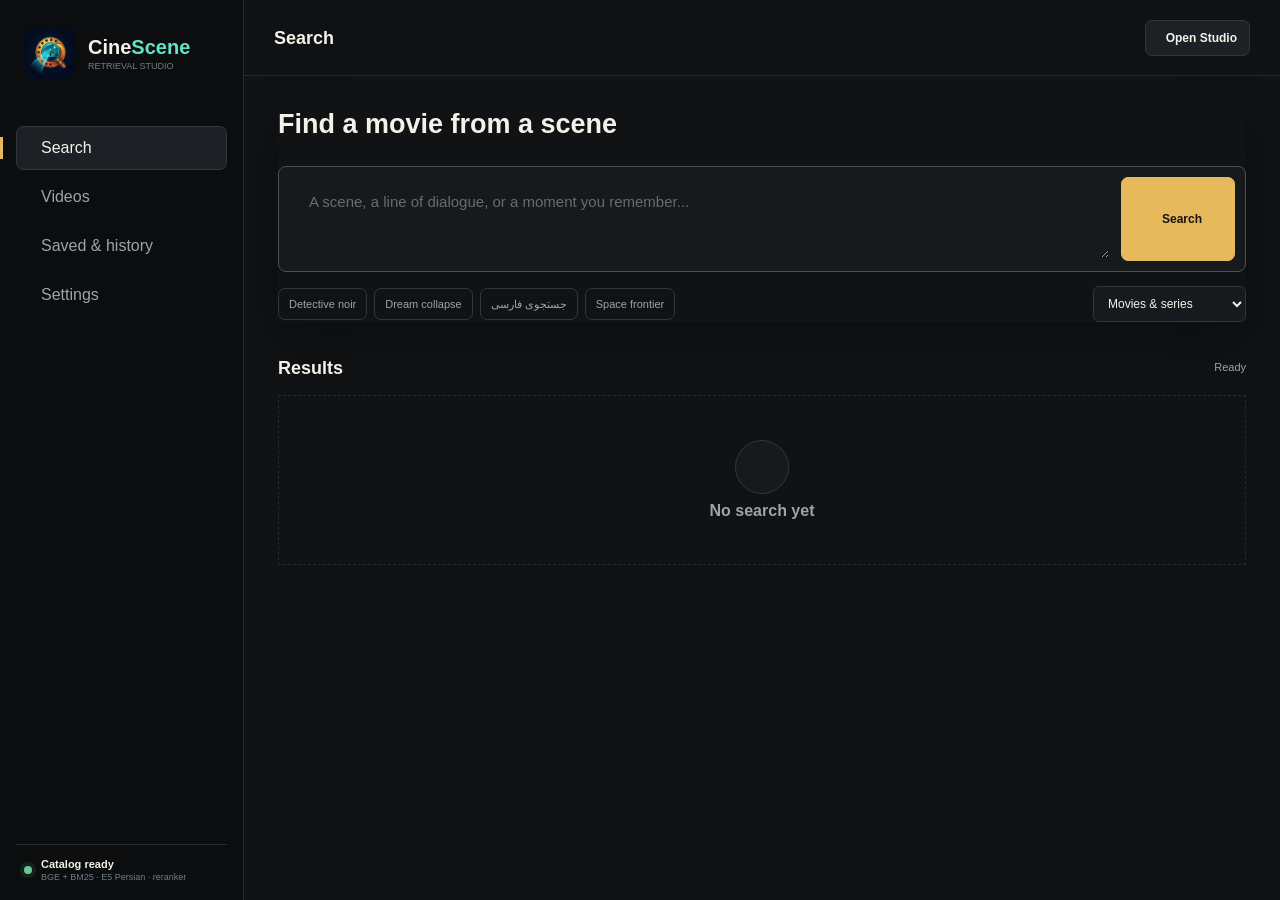
==== commit d83ddc26: "Replace keyword demo with on-device hybrid retrieval and attributed episode evidence" ====
--- a/index.html
+++ b/index.html
@@ -17,7 +17,7 @@
     <link rel="apple-touch-icon" href="./assets/apple-touch-icon.png?v=20261025-reel-v11" sizes="180x180" />
     <link rel="stylesheet" href="./assets/styles.css?v=20261025-reel-v11" />
     <link rel="stylesheet" href="./assets/scene-explorer.css?v=20261025-reel-v11" />
-    <link rel="stylesheet" href="./assets/workspace.css?v=20261025-workspace-v12" />
+    <link rel="stylesheet" href="./assets/workspace.css?v=20261025-semantic-v13" />
   </head>
   <body>
     <div class="app-shell">
@@ -90,6 +90,7 @@
                     </select>
                 </div>
               </div>
+              <div id="searchProgress" class="search-progress" role="status" aria-live="polite" hidden></div>
             </div>
 
             <section class="recent-section" hidden><span>Recent searches</span><div id="recentSearches" class="recent-searches"></div></section>
@@ -147,10 +148,15 @@
           <section class="view" id="systemView" data-view="system">
             <div class="page-heading"><div><h2>Settings</h2></div><span class="status-pill" id="statusPill">Loading catalog</span></div>
             <div class="preference-row"><label for="topKInput">Results per search</label><input id="topKInput" type="number" min="1" max="20" value="8" /></div>
-            <div class="preference-row"><span>Mode</span><span class="mode-badge">Catalog showcase</span></div>
+            <div class="preference-row"><span>Search engine</span><span class="mode-badge">On-device semantic search</span></div>
+            <div class="preference-row"><span>Models</span><span>BGE-large · multilingual E5-base · MiniLM</span></div>
+            <div class="preference-row"><span>Initial model downloads</span><span>About 650 MB, cached on this device</span></div>
+            <div class="preference-row"><span>Episode metadata</span><a href="https://www.tvmaze.com" target="_blank" rel="noopener">TVmaze · CC BY-SA</a></div>
+            <div class="preference-row"><span>Indexed episode summaries</span><strong id="metricEpisodes">-</strong></div>
+            <div class="preference-row"><span>Downloaded models</span><button id="clearModelsButton" class="button secondary compact" type="button"><i data-lucide="trash-2"></i>Remove downloads</button></div>
             <div class="preference-row"><span>Video processing</span><a class="button secondary compact studio-link" href="http://127.0.0.1:8000/#ingest" target="_blank" rel="noopener"><i data-lucide="external-link"></i>Open local Studio</a></div>
             <details class="technical-details"><summary>Catalog information</summary><p class="count-label"><span id="metricCatalog">-</span> catalog titles</p><div class="stat-strip" aria-label="Catalog summary">
-              <div><i data-lucide="clapperboard"></i><span><strong id="metricIndexed">-</strong><small>showcase titles</small></span></div>
+              <div><i data-lucide="clapperboard"></i><span><strong id="metricIndexed">-</strong><small>searchable titles</small></span></div>
               <div><i data-lucide="library"></i><span><strong id="metricOffline">-</strong><small>series titles</small></span></div>
               <div><i data-lucide="binary"></i><span><strong id="metricScenes">-</strong><small>scene records</small></span></div>
               <div><i data-lucide="timer"></i><span><strong id="metricLatency">-</strong><small>last search</small></span></div>
@@ -169,7 +175,8 @@
     <div class="toast-region" id="toastRegion" aria-live="polite"></div>
     <script src="./assets/lucide.min.js?v=0.468.0"></script>
     <script src="./assets/scene-explorer.js?v=20261025-reel-v11"></script>
-    <script src="./assets/workspace-ui.js?v=20261025-workspace-v12"></script>
-    <script src="./assets/app.js?v=20261025-workspace-v12"></script>
+    <script src="./assets/workspace-ui.js?v=20261026-hybrid-v18"></script>
+    <script src="./assets/semantic-client.js?v=20261026-hybrid-v18"></script>
+    <script src="./assets/app.js?v=20261026-hybrid-v18"></script>
   </body>
 </html>
--- a/assets/workspace.css
+++ b/assets/workspace.css
@@ -113,3 +113,8 @@
   .title-metadata > div { grid-template-columns: 65px minmax(0,1fr); gap: 10px; }
 }
 @media (prefers-reduced-motion: reduce) { *, *::before, *::after { animation: none !important; transition: none !important; scroll-behavior: auto !important; } }
+/* Search progress is independent of the results, including during model setup. */
+.search-progress { margin-top: 16px; padding: 12px 0; color: #a9dcd5; font-size: 13px; line-height: 1.6; overflow-wrap: anywhere; }
+.story-evidence { margin: 10px 0 16px; font-size: 13px; line-height: 1.75; color: #aeb9bc; }
+.story-evidence summary { cursor: pointer; color: #7ed6ca; }
+.story-evidence p { padding-top: 8px; }
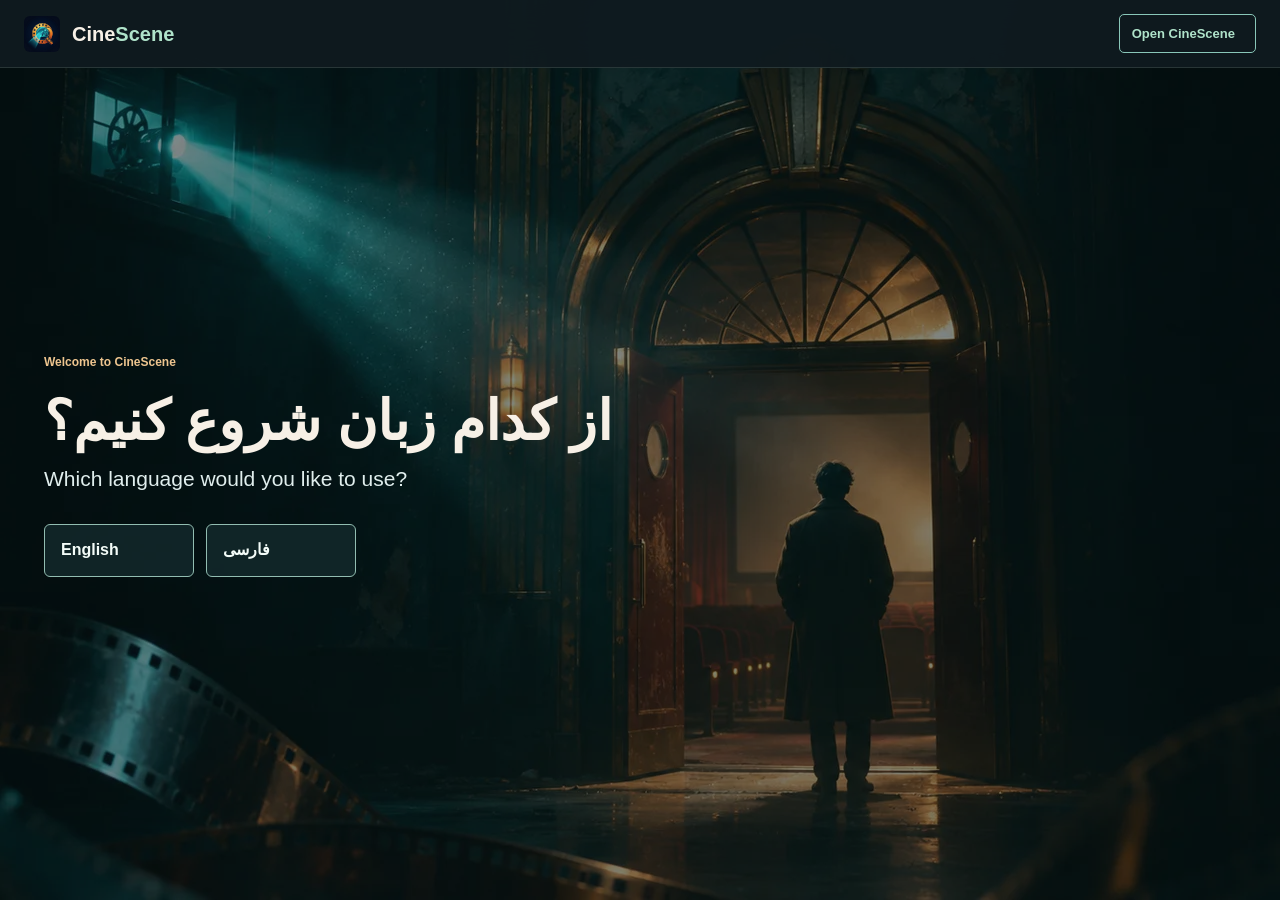
==== commit ecc2bf9c: "Publish CineScene interactive review experience" ====
--- a/index.html
+++ b/index.html
@@ -3,9 +3,10 @@
   <head>
     <meta charset="utf-8" />
     <meta name="viewport" content="width=device-width, initial-scale=1" />
-    <meta name="theme-color" content="#101214" />
+    <meta name="theme-color" content="#f4f6f4" />
     <meta name="description" content="CineScene retrieves movies and series from a remembered scene." />
     <title>CineScene Retrieval Studio</title>
+    <script src="./assets/intro/entry.js?v=20261123-cinema-v1"></script>
     <link rel="manifest" href="./manifest.webmanifest" />
     <meta property="og:title" content="CineScene" />
     <meta property="og:description" content="Discover movies by their scenes." />
@@ -17,7 +18,7 @@
     <link rel="apple-touch-icon" href="./assets/apple-touch-icon.png?v=20261025-reel-v11" sizes="180x180" />
     <link rel="stylesheet" href="./assets/styles.css?v=20261025-reel-v11" />
     <link rel="stylesheet" href="./assets/scene-explorer.css?v=20261025-reel-v11" />
-    <link rel="stylesheet" href="./assets/workspace.css?v=20261025-semantic-v13" />
+    <link rel="stylesheet" href="./assets/workspace.css?v=20261124-review-v8" />
   </head>
   <body>
     <div class="app-shell">
@@ -28,23 +29,25 @@
         </a>
 
         <nav class="primary-nav" aria-label="Workspace">
-          <button class="nav-item active" type="button" data-view-link="discover">
+          <a class="nav-item active" href="#discover" data-view-link="discover" aria-current="page">
             <i data-lucide="search"></i><span>Search</span>
-          </button>
-          <button class="nav-item" type="button" data-view-link="scenes">
-            <i data-lucide="film"></i><span>Videos</span>
-          </button>
-          <button class="nav-item" type="button" data-view-link="library">
+          </a>
+          <a class="nav-item" href="#scenes" data-view-link="scenes">
+            <i data-lucide="film"></i><span>Video library</span>
+          </a>
+          <a class="nav-item" href="#library" data-view-link="library">
             <i data-lucide="bookmark"></i><span>Saved &amp; history</span>
-          </button>
-          <button class="nav-item" type="button" data-view-link="system">
-            <i data-lucide="settings-2"></i><span>Settings</span>
-          </button>
+          </a>
         </nav>
 
+        <nav class="utility-nav" aria-label="Help and settings">
+          <a class="nav-item" href="./assets/intro/index.html#video"><i data-lucide="circle-help"></i><span>Video import guide</span></a>
+          <a class="nav-item" href="./assets/intro/index.html?choose=1&amp;return=discover" data-language-link><i data-lucide="languages"></i><span>Language</span></a>
+          <a class="nav-item" href="#system" data-view-link="system"><i data-lucide="settings-2"></i><span>Settings</span></a>
+        </nav>
         <div class="sidebar-status">
           <span class="status-dot" id="statusDot"></span>
-          <div><strong id="sidebarStatus">Loading catalog</strong><small id="sidebarModel">Public PWA showcase</small></div>
+          <div><strong id="sidebarStatus">Loading catalog</strong><small id="sidebarModel">Browser edition</small></div>
           <button class="icon-button ghost" id="installButton" type="button" title="Install app" aria-label="Install app" hidden>
             <i data-lucide="download"></i>
           </button>
@@ -56,9 +59,9 @@
           <button class="icon-button mobile-menu" id="mobileMenuButton" type="button" aria-label="Open navigation">
             <i data-lucide="menu"></i>
           </button>
-          <div><h1 id="viewTitle">Search</h1></div>
+          <div class="view-heading"><span class="mobile-wordmark">CineScene</span><h1 id="viewTitle" tabindex="-1">Search</h1></div>
           <div class="topbar-actions">
-            <a class="button secondary compact studio-link" href="http://127.0.0.1:8000/#ingest" target="_blank" rel="noopener" aria-label="Open local Studio" title="Open local Studio"><i data-lucide="external-link"></i><span>Open Studio</span></a>
+            <a class="button secondary compact" href="#import-video" data-view-link="import-video" aria-label="Add video" title="Add video"><i data-lucide="upload"></i><span>Add video</span></a>
           </div>
         </header>
 
@@ -66,28 +69,31 @@
           <section class="view active" id="discoverView" data-view="discover">
             <div class="search-stage">
               <div class="search-heading">
-                <div><h2>Find a movie from a scene</h2></div>
-                <div class="search-heading-actions"><button class="icon-button ghost" id="shareSearchButton" type="button" title="Copy search link" aria-label="Copy search link" disabled><i data-lucide="link"></i></button><button class="icon-button ghost" id="clearButton" type="button" title="Clear search" aria-label="Clear search"><i data-lucide="x"></i></button></div>
+                <div><h2>Find a film or series</h2></div>
               </div>
               <div class="query-composer">
-                <i data-lucide="sparkles"></i>
-                <textarea id="queryInput" rows="2" maxlength="1000" dir="auto" aria-label="Scene description" placeholder="A scene, a line of dialogue, or a moment you remember..."></textarea>
-                <button class="button primary search-button" id="searchButton" type="button"><i data-lucide="search"></i><span>Search</span></button>
+                <div class="query-field">
+                  <label for="queryInput"><i data-lucide="scan-line"></i> Scene description</label>
+                  <textarea id="queryInput" rows="2" maxlength="1000" dir="auto" aria-label="Scene description" placeholder="A line of dialogue or a moment you remember..."></textarea>
+                </div>
+                <div class="composer-toolbar">
+                  <div class="search-settings">
+                    <i data-lucide="list-filter" aria-hidden="true"></i>
+                    <select id="sourceFilter" aria-label="Search scope"><option value="all">Movies &amp; series</option><option value="dialogue">Exact dialogue</option><option value="offline">With scene evidence</option><option value="movies">Movies</option><option value="series">Series</option></select>
+                  </div>
+                  <div class="search-heading-actions">
+                    <button class="icon-button ghost" id="shareSearchButton" type="button" title="Copy search link" aria-label="Copy search link" disabled><i data-lucide="link"></i></button>
+                    <button class="icon-button ghost" id="clearButton" type="button" title="Clear search" aria-label="Clear search"><i data-lucide="x"></i></button>
+                    <button class="button primary search-button" id="searchButton" type="button"><i data-lucide="search"></i><span>Search</span></button>
+                  </div>
+                </div>
               </div>
               <div class="search-tools">
+                <span class="examples-label">Examples</span>
                 <div class="prompt-list" aria-label="Example searches">
-                  <button type="button" data-query="a lonely detective enters a dark room and investigates a mystery">Detective noir</button>
-                  <button type="button" data-query="a dream collapses while people run through a rotating hallway">Dream collapse</button>
-                  <button type="button" data-query="کارآگاهی تنها وارد اتاقی تاریک می شود و دنبال سرنخ می گردد">جستجوی فارسی</button>
-                  <button type="button" data-query="space adventure with an alien civilization and a distant moon">Space frontier</button>
-                </div>
-                <div class="search-settings">
-                    <select id="sourceFilter" aria-label="Media type">
-                      <option value="all">Movies &amp; series</option>
-                      <option value="offline">With scene evidence</option>
-                      <option value="movies">Movies</option>
-                      <option value="series">Series</option>
-                    </select>
+                  <button type="button" data-query="A soldier dies during a battle and wakes up on the same day over and over.">Time loop<i data-lucide="arrow-up-right"></i></button>
+                  <button type="button" data-query="a dream collapses while people run through a rotating hallway">Rotating hallway<i data-lucide="arrow-up-right"></i></button>
+                  <button type="button" data-query="مردی سرنخ‌های یک پرونده را روی بدنش خالکوبی می‌کند"><span lang="fa" dir="rtl">سرنخ‌های خالکوبی</span><i data-lucide="arrow-up-right"></i></button>
                 </div>
               </div>
               <div id="searchProgress" class="search-progress" role="status" aria-live="polite" hidden></div>
@@ -96,24 +102,31 @@
             <section class="recent-section" hidden><span>Recent searches</span><div id="recentSearches" class="recent-searches"></div></section>
 
             <section class="results-section">
+              <p id="searchWarning" class="search-progress" role="status" hidden></p>
+              <details id="queryInterpretation" class="story-evidence" hidden><summary>English interpretation</summary><p id="translatedQuery" dir="ltr"></p></details>
               <div class="section-header">
                 <div><span class="section-kicker">Ranked matches</span><h3>Results</h3></div>
                 <span class="count-label" id="resultMeta">Ready</span>
               </div>
               <div id="results" class="results-grid empty-results">
                 <div class="empty-visual"><i data-lucide="scan-search"></i></div>
-                <strong>No search yet</strong>
+                <strong data-search-idle>No search yet</strong>
               </div>
             </section>
           </section>
 
           <section class="view" id="scenesView" data-view="scenes">
             <div class="page-heading">
-              <div><h2>Videos</h2></div>
-              <span class="mode-badge">Preview only</span>
+              <div><h2>Video library</h2></div>
             </div>
 
-            <details class="add-media-panel"><summary>Preview a local video</summary><div class="lab-layout">
+            <section class="video-connection" aria-labelledby="videoConnectionHeading">
+              <i data-lucide="monitor-up" aria-hidden="true"></i>
+              <div><h3 id="videoConnectionHeading" tabindex="-1">Add a film to your collection</h3><p>To add a film and find it in Search later, connect to CineScene Studio. The preview below only plays the file in your browser.</p></div>
+              <button class="button primary compact" type="button" data-connect-computer><i data-lucide="plug"></i><span>Connect to Studio</span></button>
+            </section>
+
+            <details class="add-media-panel"><summary><i data-lucide="play"></i><span>Preview a local file</span><i data-lucide="chevron-down"></i></summary><div class="lab-layout">
               <section class="tool-panel upload-panel">
                 <div class="panel-heading"><span>01</span><div><h3>Local video</h3></div></div>
                 <div class="drop-zone" id="videoDropZone" role="region" aria-label="Local video preview">
@@ -136,6 +149,13 @@
               <div class="section-header"><div><h3>Scene examples</h3></div></div>
               <div id="sceneTimeline" class="media-timeline empty-inline">Loading processed scenes...</div>
             </section>
+            <details class="video-example">
+              <summary><i data-lucide="flask-conical"></i><span>Silent video test</span><i data-lucide="chevron-down"></i></summary>
+              <div class="video-example-content">
+                <p>See how images captured at different times helped identify a scene in a clip with no dialogue.</p>
+                <button class="button secondary compact" type="button" data-silent-example><i data-lucide="play"></i><span>Open recorded test</span></button>
+              </div>
+            </details>
           </section>
 
           <section class="view" id="libraryView" data-view="library">
@@ -149,12 +169,15 @@
             <div class="page-heading"><div><h2>Settings</h2></div><span class="status-pill" id="statusPill">Loading catalog</span></div>
             <div class="preference-row"><label for="topKInput">Results per search</label><input id="topKInput" type="number" min="1" max="20" value="8" /></div>
             <div class="preference-row"><span>Search engine</span><span class="mode-badge">On-device semantic search</span></div>
+            <div class="preference-row"><span>Search release</span><span id="metricRelease">-</span></div>
             <div class="preference-row"><span>Models</span><span>BGE-large · multilingual E5-base · MiniLM</span></div>
             <div class="preference-row"><span>Initial model downloads</span><span>About 650 MB, cached on this device</span></div>
+            <div class="preference-row"><label for="translationInput">Persian sentence translation</label><input id="translationInput" type="checkbox" checked /></div>
+            <div class="preference-row"><span>Persian model</span><span>NLLB-600M · additional 870 MB · CC BY-NC 4.0</span></div>
             <div class="preference-row"><span>Episode metadata</span><a href="https://www.tvmaze.com" target="_blank" rel="noopener">TVmaze · CC BY-SA</a></div>
             <div class="preference-row"><span>Indexed episode summaries</span><strong id="metricEpisodes">-</strong></div>
             <div class="preference-row"><span>Downloaded models</span><button id="clearModelsButton" class="button secondary compact" type="button"><i data-lucide="trash-2"></i>Remove downloads</button></div>
-            <div class="preference-row"><span>Video processing</span><a class="button secondary compact studio-link" href="http://127.0.0.1:8000/#ingest" target="_blank" rel="noopener"><i data-lucide="external-link"></i>Open local Studio</a></div>
+            <div class="preference-row"><span>Video processing</span><button class="button secondary compact" type="button" data-connect-computer><i data-lucide="plug"></i>Connect computer</button></div>
             <details class="technical-details"><summary>Catalog information</summary><p class="count-label"><span id="metricCatalog">-</span> catalog titles</p><div class="stat-strip" aria-label="Catalog summary">
               <div><i data-lucide="clapperboard"></i><span><strong id="metricIndexed">-</strong><small>searchable titles</small></span></div>
               <div><i data-lucide="library"></i><span><strong id="metricOffline">-</strong><small>series titles</small></span></div>
@@ -174,9 +197,11 @@
 
     <div class="toast-region" id="toastRegion" aria-live="polite"></div>
     <script src="./assets/lucide.min.js?v=0.468.0"></script>
-    <script src="./assets/scene-explorer.js?v=20261025-reel-v11"></script>
-    <script src="./assets/workspace-ui.js?v=20261026-hybrid-v18"></script>
-    <script src="./assets/semantic-client.js?v=20261026-hybrid-v18"></script>
-    <script src="./assets/app.js?v=20261026-hybrid-v18"></script>
+    <script src="./assets/scene-explorer.js?v=20261123-archive-v3"></script>
+    <script src="./assets/workspace-ui.js?v=20261123-workflow-v5"></script>
+    <script src="./assets/semantic-client.js?v=20261123-scene-scope-v1"></script>
+    <script src="./assets/companion-connect.js?v=20261031-companion-v26"></script>
+    <script src="./assets/intro/workspace-language.js?v=20261124-review-v8"></script>
+    <script src="./assets/app.js?v=20261123-workflow-v5"></script>
   </body>
 </html>
--- a/assets/workspace.css
+++ b/assets/workspace.css
@@ -1,4 +1,17 @@
 /* Task-oriented workspace shared by the connected Studio and static showcase. */
+.sharing-section { padding: 24px 0; border-bottom: 1px solid var(--line); }
+.sharing-section h3 { font-size: 18px; margin: 0; }
+.sharing-section p { color: var(--muted); font-size: 13px; overflow-wrap: anywhere; }
+.sharing-actions { display: flex; gap: 10px; flex-wrap: wrap; }
+.sharing-provider { max-width: 340px; margin: 20px 0; }
+.sharing-link-row { display: grid; grid-template-columns: minmax(0, 1fr) 42px; align-items: end; gap: 10px; margin-top: 16px; max-width: 660px; }
+.sharing-link-row input { width: 100%; min-width: 0; }
+.sharing-link-row .icon-button { width: 42px; height: 44px; }
+.connection-dialog .field-label { margin: 0 0 20px; }
+.connection-dialog input { width: 100%; min-width: 0; }
+.connection-dialog .title-dialog-actions { padding: 16px 0 0; background: none; }
+.connection-dialog .dialog-error { font-size: 13px; line-height: 1.6; }
+.confirm-dialog form > p { font-size: 13px; line-height: 1.8; color: var(--muted); margin: 0 0 24px; }
 .content { max-width: 1240px; padding-top: 30px; }
 .topbar .eyebrow, .search-heading .section-kicker, .results-section .section-kicker { display: none; }
 .topbar h1 { font-size: 18px; }
@@ -45,8 +58,11 @@
 .add-media-panel, .folder-section, .technical-details { border: 0; border-top: 1px solid var(--line); padding: 0; margin-block: 18px; background: none; }
 .add-media-panel > summary, .folder-section > summary, .technical-details > summary { padding: 15px 0; cursor: pointer; font-size: 13px; font-weight: 650; color: var(--ink); }
 .add-media-panel .lab-layout { margin-top: 5px; }
-.lab-layout:not(:has(.job-progress:not([hidden]))) { grid-template-columns: minmax(0, 1fr); max-width: 700px; }
-.pipeline-panel:has(.job-progress[hidden]) { display: none; }
+#scenesView .lab-layout { grid-template-columns: minmax(0, 1fr); max-width: 700px; }
+#ingestView .lab-layout { grid-template-columns: minmax(0, 1fr); }
+@media (min-width: 1050px) {
+  #ingestView .lab-layout { grid-template-columns: minmax(0, 1.25fr) minmax(260px, .75fr); }
+}
 .analysis-options { border-top: 1px solid var(--line); margin-top: 18px; padding-top: 5px; }
 .analysis-options > summary { padding-block: 12px; cursor: pointer; color: var(--muted); font-size: 12px; }
 .option-row b, .control-grid label, .control-grid output { font-size: 12px; }
@@ -118,3 +134,252 @@
 .story-evidence { margin: 10px 0 16px; font-size: 13px; line-height: 1.75; color: #aeb9bc; }
 .story-evidence summary { cursor: pointer; color: #7ed6ca; }
 .story-evidence p { padding-top: 8px; }
+.explorer-tools[hidden] { display: none; }
+.frame-evidence, .recorded-study { padding: 14px 0; border-top: 1px solid var(--line); }
+.frame-evidence h4, .recorded-study h4 { margin: 0 0 10px; font-size: 14px; }
+.frame-evidence ol { list-style: none; margin: 0; padding: 0; }
+.frame-evidence li { display: grid; grid-template-columns: 8.4rem minmax(0,1fr); align-items: start; gap: 12px; padding: 6px 0; font-size: 13px; line-height: 1.55; overflow-wrap: anywhere; }
+.frame-evidence button, .frame-modes button { background: var(--surface); border: 1px solid var(--line); border-radius: 4px; padding: 6px 8px; color: var(--ink); font: inherit; cursor: pointer; }
+.frame-evidence button { display: inline-flex; align-items: center; justify-content: center; gap: 5px; font-variant-numeric: tabular-nums; font-size: 12px; }
+.frame-evidence svg { width: 14px; height: 14px; }
+.frame-evidence button:disabled { cursor: default; opacity: .65; }
+.frame-modes { display: inline-flex; margin: 6px 0 14px; }
+.frame-modes button { font-size: 13px; min-height: 36px; border-radius: 0; }
+.frame-modes button:first-child { border-radius: 4px 0 0 4px; }
+.frame-modes button:last-child { border-radius: 0 4px 4px 0; }
+.frame-modes [aria-pressed="true"], .frame-evidence [aria-pressed="true"] { background: #153936; color: #a9e5d9; border-color: #488d80; }
+.recorded-study p { font-size: 13px; line-height: 1.65; margin: 4px 0; }
+.recorded-study strong, .recorded-study small { display: block; margin-top: 8px; }
+.recorded-study strong { font-size: 13px; }
+.recorded-study small { color: var(--muted); font-size: 11px; }
+.recorded-study a { color: #89d7ca; }
+#results:has([data-search-idle]) { display: none; }
+.results-section:has([data-search-idle]) > .section-header { display: none; }
+.search-heading h2 { letter-spacing: 0; }
+.query-composer { grid-template-columns: 22px minmax(0, 1fr) auto; background: #171e20; box-shadow: none; }
+.query-composer > .search-button { align-self: center; min-height: 46px; }
+.query-composer textarea::placeholder { color: #9eabad; }
+.search-settings select { max-width: 100%; min-height: 39px; padding-inline: 12px; font-size: 13px; }
+.prompt-list button { min-height: 34px; font-size: 12px; }
+.result-actions { flex-wrap: wrap; }
+.result-actions .button { flex: 0 1 auto; }
+.results-grid :focus-visible, .video-example :focus-visible, .search-tools :focus-visible { outline: 2px solid var(--teal); outline-offset: 3px; }
+@media (max-width: 680px) {
+  .search-tools { flex-direction: column-reverse; align-items: start; gap: 10px; }
+  .query-composer { grid-template-columns: 18px minmax(0,1fr); align-items: start; }
+  .query-composer > svg { margin-top: 10px; width: 18px; }
+  .query-composer > .search-button { grid-column: 2; justify-self: end; min-width: 108px; }
+}
+/* Light reading surface, charcoal navigation and a dedicated film surface. */
+:root {
+  color-scheme: light;
+  --bg: #f4f6f4;
+  --surface: #fff;
+  --surface-2: #f0f3f1;
+  --surface-3: #e5ece8;
+  --ink: #172627;
+  --muted: #465b59;
+  --subtle: #556c66;
+  --line: #c7d3ce;
+  --line-soft: #dce5e0;
+  --teal: #066c5b;
+  --amber: #815718;
+  --blue: #355589;
+  --danger: #a62d28;
+  --success: #147345;
+  --shadow: 0 12px 35px rgba(24, 41, 37, .1);
+  --rail: 218px;
+}
+.sidebar {
+  color-scheme: dark;
+  --ink: #f1f8f4;
+  --muted: #b3c5bf;
+  --subtle: #a0b4ae;
+  --surface: #233532;
+  --surface-2: #283e39;
+  --line: #48645a;
+  --line-soft: #354944;
+  --teal: #a1e3cf;
+  --amber: #eec37c;
+  --success: #61c696;
+  --danger: #ef9587;
+  background: #172825;
+  color: var(--ink);
+  width: var(--rail);
+  border-right: 0;
+  padding: 22px 15px 18px;
+  overflow-y: auto;
+  overscroll-behavior: contain;
+}
+.brand { padding: 2px 5px; gap: 10px; }
+.brand-mark { width: 43px; height: 43px; flex-basis: 43px; border-radius: 7px; }
+.brand-copy strong { font-size: 20px; }
+.brand-copy small { font-size: 10px; text-transform: none; }
+.primary-nav { margin-top: 32px; gap: 7px; }
+.primary-nav, .utility-nav { flex-shrink: 0; }
+.nav-item { font-size: 13px; font-weight: 650; text-decoration: none; text-align: start; }
+.nav-item.active::before { left: -15px; background: #9ee3cc; }
+.nav-item.active svg { color: var(--teal); }
+.utility-nav { display: grid; gap: 3px; margin-top: auto; padding-block: 18px 10px; }
+.utility-nav .nav-item:not(.active) { color: var(--muted); }
+.utility-nav .nav-item:hover { color: var(--ink); }
+.utility-nav .nav-item svg { width: 16px; height: 16px; }
+.utility-nav + .sidebar-status { margin-top: 0; }
+.sidebar-status { padding-inline: 5px; }
+.sidebar-status strong { font-size: 12px; }
+.sidebar-status small { font-size: 10px; }
+.app-main { margin-left: var(--rail); }
+.topbar { min-height: 64px; padding-inline: 30px; background: #fff; border-color: var(--line); backdrop-filter: none; }
+.topbar h1 { font-size: 15px; }
+.mobile-wordmark { display: none; }
+.topbar .button { background: #fff; text-decoration: none; }
+.topbar [data-view-link="import-video"] { color: var(--teal); border-color: #a7c1b6; }
+.content { max-width: 1170px; padding: 36px 38px 68px; }
+.page-heading h2, .search-heading h2 { font-size: 32px; font-weight: 800; line-height: 1.2; letter-spacing: 0; }
+.search-stage { box-shadow: none; }
+.search-heading { margin: 0 0 18px; }
+.query-composer {
+  display: block;
+  min-height: 0;
+  padding: 0;
+  margin: 0;
+  border-color: #aebeb6;
+  border-radius: 8px;
+  background: #fff;
+}
+.query-composer:focus-within { border-color: #107566; box-shadow: 0 0 0 2px rgba(14, 119, 99, .12); }
+.query-field { padding: 16px 20px 3px; }
+.query-field label { display: flex; align-items: center; gap: 8px; color: #39665b; font-size: 12px; font-weight: 750; }
+.query-field label svg { width: 16px; height: 16px; }
+.query-composer textarea { display: block; padding: 11px 0 3px; min-height: 72px; font-size: 17px; font-weight: 550; }
+.query-composer textarea::placeholder { color: #59716a; }
+.composer-toolbar {
+  display: flex;
+  justify-content: space-between;
+  flex-wrap: wrap;
+  align-items: center;
+  gap: 7px;
+  padding: 9px 12px;
+  border-top: 1px solid var(--line-soft);
+  background: #f7faf8;
+  border-radius: 0 0 7px 7px;
+}
+.composer-toolbar .search-settings { display: inline-flex; gap: 6px; align-items: center; margin: 0; padding: 0; }
+.composer-toolbar .search-settings > svg { width: 16px; height: 16px; margin-left: 4px; color: var(--teal); }
+.search-settings select { width: auto; min-height: 36px; padding: 0 6px; font-size: 13px; border-color: transparent; background: transparent; }
+.search-heading-actions { align-items: center; margin-left: auto; }
+.query-composer .search-button { align-self: auto; min-height: 42px; min-width: 108px; }
+.button.primary { color: #fff; background: #0b634f; border-color: #0b634f; }
+.button.primary:hover:not(:disabled) { color: #fff; background: #084e40; border-color: #084e40; }
+.button.secondary { background: var(--surface); }
+.button:hover:not(:disabled), .icon-button:hover:not(:disabled), .prompt-list button:hover { transform: none; border-color: #7fa59a; }
+.search-tools { margin-top: 12px; align-items: baseline; justify-content: start; gap: 8px 12px; flex-wrap: wrap; }
+.examples-label { font-size: 12px; font-weight: 750; color: var(--muted); }
+.prompt-list { gap: 6px; }
+.prompt-list button { display: inline-flex; gap: 6px; align-items: center; min-height: 33px; background: #fff; color: var(--muted); padding-inline: 9px; }
+.prompt-list button svg { width: 13px; height: 13px; color: var(--teal); }
+.recent-section > span { font-size: 12px; font-weight: 750; }
+.recent-searches button { border: 1px solid var(--line-soft); font-size: 12px; }
+.results-section { margin-top: 29px; }
+.video-connection { display: grid; grid-template-columns: 24px minmax(0,1fr) auto; gap: 14px; align-items: start; padding: 17px 0; border-block: 1px solid var(--line); margin-bottom: 14px; }
+.video-connection > svg { color: var(--teal); width: 22px; height: 22px; }
+.video-connection h3 { font-size: 16px; margin: 0 0 5px; }
+.video-connection p, .video-example p { font-size: 13px; line-height: 1.65; color: var(--muted); margin: 0; max-width: 62ch; }
+.video-import-intro, .import-next p { font-size: 14px; color: var(--muted); line-height: 1.65; max-width: 63ch; margin: 6px 0 0; }
+.video-import-intro { margin: 3px 0 16px; }
+.import-next { display: flex; justify-content: space-between; align-items: flex-start; flex-wrap: wrap; gap: 10px 18px; padding: 16px 0; border-top: 1px solid var(--line); }
+.import-next .panel-heading { align-items: flex-start; margin: 0; }
+.import-next .panel-heading > span { flex: 0 0 30px; }
+.import-next a { text-decoration: none; }
+#importReadyNotice { margin: 0 0 16px; }
+.video-example { margin-top: 18px; border-block: 1px solid var(--line); }
+.video-example summary { list-style: none; display: flex; align-items: center; gap: 9px; min-height: 45px; cursor: pointer; color: var(--ink); font-size: 13px; font-weight: 750; }
+.video-example summary::-webkit-details-marker { display: none; }
+.video-example summary svg { width: 16px; height: 16px; color: var(--teal); flex: none; }
+.video-example summary svg:last-child { margin-inline-start: auto; }
+.video-example[open] summary svg:last-child { rotate: 180deg; }
+.video-example-content { padding: 0 0 15px 25px; display: grid; gap: 10px; justify-items: start; }
+.study-strip :focus-visible { outline-color: #a7efdb; }
+.results-section .section-header h3 { font-size: 20px; letter-spacing: 0; }
+.result-card:hover { transform: none; border-color: #8eb1a4; }
+.result-card.catalog-only { grid-template-columns: 66px minmax(0,1fr); }
+.catalog-result-header { background: #eaf1ed; }
+.catalog-result-header b { color: #36574e; }
+.result-body { padding: 17px 20px; }
+.title-link { font-size: 19px; }
+.title-link:hover { color: var(--teal); }
+.result-title-row { flex-wrap: wrap; gap: 7px 14px; align-items: start; }
+.result-kind { display: inline-flex; align-items: center; gap: 6px; color: var(--teal); font-size: 11px; font-weight: 750; padding-top: 5px; }
+.result-kind svg { width: 14px; height: 14px; }
+.result-overview, .story-evidence { color: var(--muted); font-size: 13px; }
+.story-evidence summary { color: var(--teal); width: fit-content; }
+.story-evidence p { overflow-wrap: anywhere; }
+.matched-scene { margin: 12px 0 0; padding: 11px 13px; border: 1px solid #dce9e3; border-left: 3px solid #418879; border-radius: 3px; background: #f0f7f3; }
+.matched-scene p { color: var(--ink); overflow-wrap: anywhere; }
+.scene-label { color: var(--teal); text-transform: none; font-size: 12px; flex-wrap: wrap; }
+.result-rank { color: #ffe6af; }
+.result-source { color: #bbe9db; }
+.chip { border-color: var(--line-soft); background: #f0f4f2; font-size: 11px; }
+.result-actions .button { min-height: 38px; }
+.result-actions [data-action="timeline"], .result-actions [data-open-media] { border-color: #aacbc0; color: var(--teal); }
+.notice, .search-progress { background: #faf1dd; color: #664713; border-radius: 4px; padding: 10px 12px; }
+.notice[data-mode="error"] { color: var(--danger); background: #fdf0eb; }
+.empty-results, .empty-inline { background: #fff; border-color: var(--line); }
+.empty-visual { color: var(--teal); background: #eff6f2; }
+.video-library-item { border-color: var(--line); }
+.video-library-item > img { object-fit: contain; background: #182a24; }
+.video-library-copy p { font-size: 12px; }
+.tool-panel, .system-card { box-shadow: none; }
+.add-media-panel > summary { display: flex; align-items: center; gap: 11px; }
+.add-media-panel > summary > svg:first-child { color: var(--teal); }
+.add-media-panel > summary > svg:last-child { margin-left: auto; }
+.add-media-panel[open] > summary > svg:last-child { rotate: 180deg; }
+.drop-zone, .folder-form input, .field-label input, .subtitle-picker, .file-row, .segmented-control button, .control-grid input:not([type="range"]), .option-row { background: #f8fbf9; color: var(--ink); border-color: var(--line); }
+.drop-zone.dragging { background: #e4f1eb; }
+.segmented-control button.active, .frame-modes [aria-pressed="true"], .frame-evidence [aria-pressed="true"] { color: #144c3e; background: #dbeee5; border-color: #76a597; }
+.explorer-preview { background: #14221e; }
+.scene-explorer::backdrop, .title-dialog::backdrop { background: rgba(14, 25, 21, .65); }
+.explorer-aside { display: flex; min-width: 0; min-height: 0; flex-direction: column; overflow: auto; background: #edf2ee; }
+.explorer-aside .explorer-list { flex: 1; }
+.example-open .explorer-aside .explorer-list { flex: 0 0 auto; }
+.explorer-row[aria-pressed="true"] { background: #ddede4; }
+.explorer-aside .recorded-study { padding: 16px 20px 22px; }
+.study-verdict { display: flex; align-items: center; gap: 8px; margin-bottom: 12px; padding: 9px; color: #57451c; background: #fff4d8; border-radius: 5px; }
+.study-verdict[data-found="true"] { color: #155a46; background: #dbeee4; }
+.study-verdict strong { margin: 0; }
+.recorded-study a { color: var(--teal); }
+.player-dialog { color: #f0f8f3; }
+.player-dialog .player-topbar, .player-dialog .player-caption { background: #20312c; color: #f0f8f3; }
+.player-dialog .icon-button { color: #c7e2d8; }
+.toast { background: #20372f; color: #f2faf7; }
+@media (max-width: 920px) {
+  .app-main { margin-left: 0; }
+  .view-heading { text-align: center; }
+  .mobile-wordmark { display: block; color: var(--teal); font-size: 11px; font-weight: 800; line-height: 1; }
+  .topbar h1 { margin-top: 4px; }
+}
+@media (max-width: 700px) {
+  .explorer-aside { flex: 0 0 auto; overflow: visible; }
+  .example-open .recorded-study { order: -1; }
+}
+@media (max-width: 680px) {
+  .topbar { min-height: 59px; padding-inline: 15px; }
+  .content { padding: 22px 16px 48px; }
+  .page-heading h2, .search-heading h2 { font-size: 26px; }
+  .query-field { padding-inline: 13px; }
+  .query-composer textarea { font-size: 15px; }
+  .composer-toolbar { padding-inline: 6px; }
+  .composer-toolbar .search-settings { max-width: 100%; gap: 2px; }
+  .composer-toolbar .search-settings > svg { display: none; }
+  .composer-toolbar .search-heading-actions { gap: 0; }
+  .composer-toolbar .icon-button { width: 30px; height: 36px; }
+  .query-composer .search-button { min-width: 0; padding-inline: 9px; min-height: 38px; }
+  .search-tools { flex-direction: row; align-items: baseline; }
+  .video-connection { grid-template-columns: 24px minmax(0,1fr); }
+  .video-connection .button { grid-column: 2; justify-self: start; }
+  .topbar .topbar-actions [data-view-link="import-video"] span { display: inline; }
+  .result-card.catalog-only { display: grid; grid-template-columns: minmax(0,1fr); }
+  .result-card.catalog-only .catalog-result-header { flex-direction: row; justify-content: flex-start; min-height: 36px; align-items: center; padding: 6px 15px; border: 0; }
+  .result-body { padding: 13px; }
+  .video-library-item > .button { margin-left: 0; }
+}
